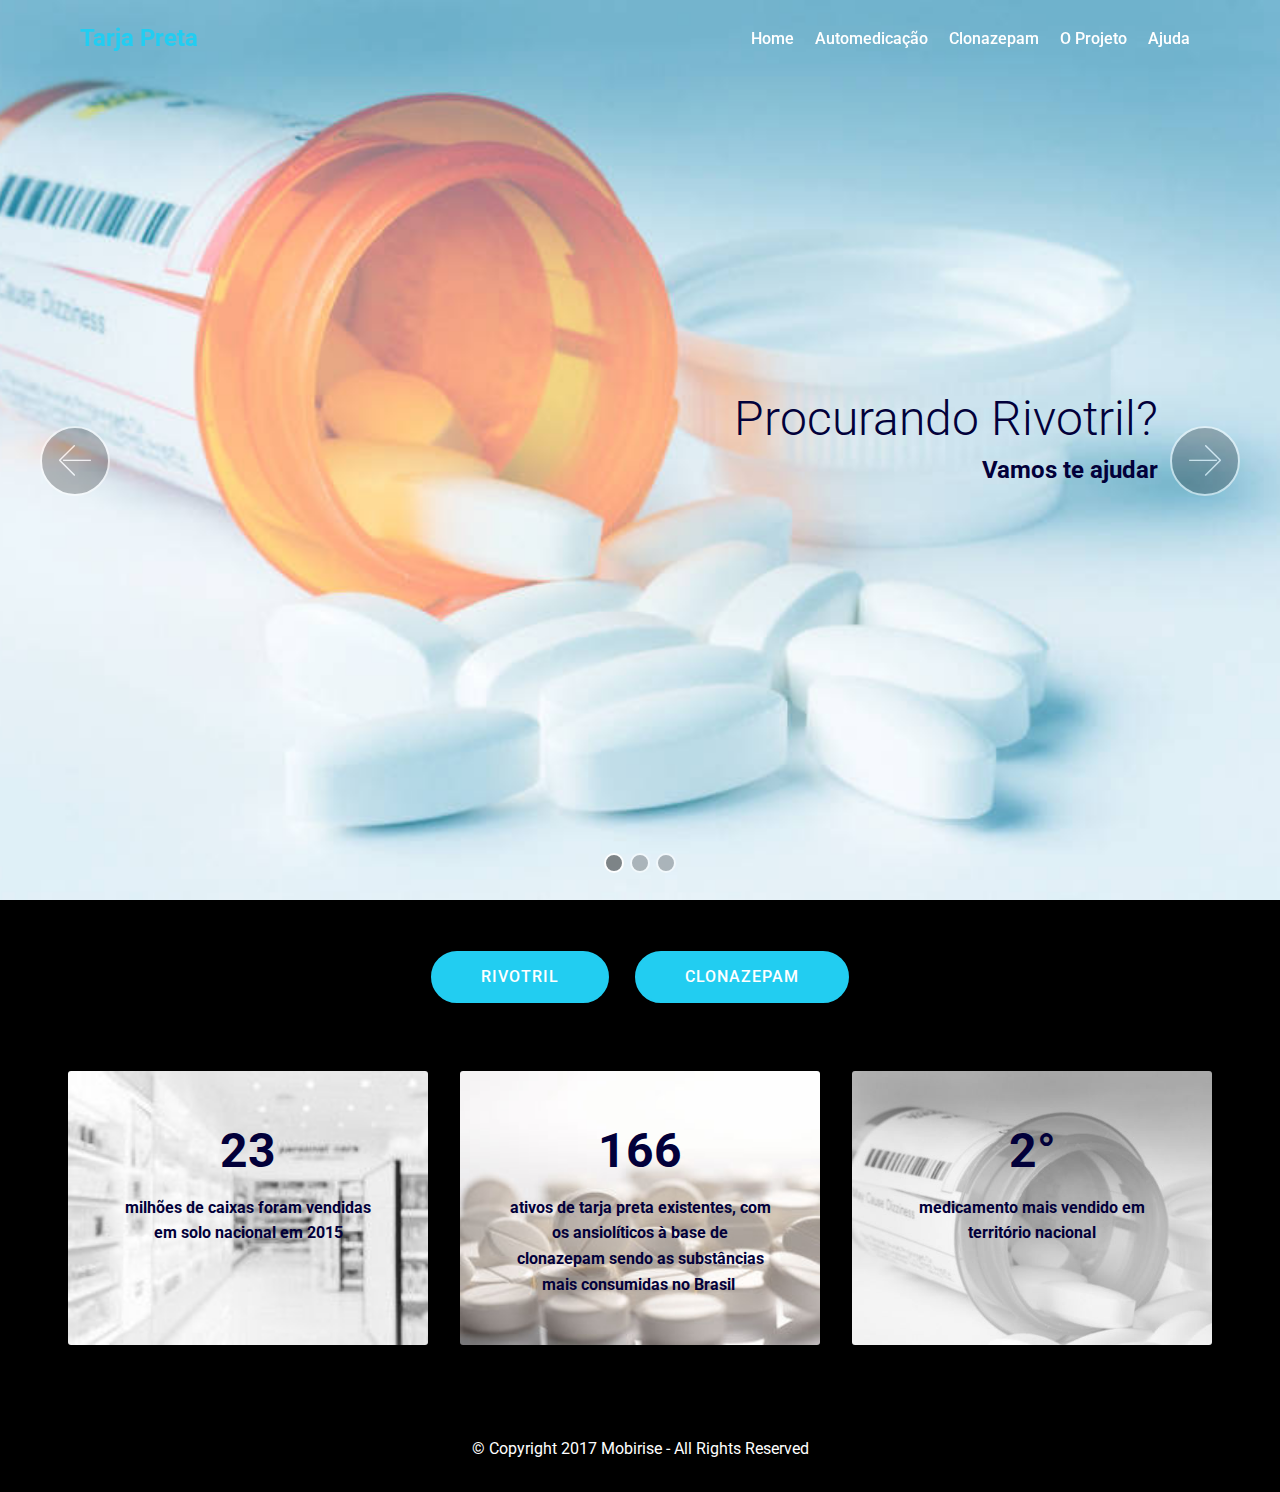
==== index.html @ 2fd7eb46 "create github pages" ====
<!DOCTYPE html>
<html >
<head>
  <!-- Site made with Mobirise Website Builder v4.7.7, https://mobirise.com -->
  <meta charset="UTF-8">
  <meta http-equiv="X-UA-Compatible" content="IE=edge">
  <meta name="generator" content="Mobirise v4.7.7, mobirise.com">
  <meta name="viewport" content="width=device-width, initial-scale=1, minimum-scale=1">
  <link rel="shortcut icon" href="assets/images/logo-pequeno-100x100.png" type="image/x-icon">
  <meta name="description" content="">
  <title>Home</title>
  <link rel="stylesheet" href="assets/web/assets/mobirise-icons/mobirise-icons.css">
  <link rel="stylesheet" href="assets/tether/tether.min.css">
  <link rel="stylesheet" href="assets/bootstrap/css/bootstrap.min.css">
  <link rel="stylesheet" href="assets/bootstrap/css/bootstrap-grid.min.css">
  <link rel="stylesheet" href="assets/bootstrap/css/bootstrap-reboot.min.css">
  <link rel="stylesheet" href="assets/dropdown/css/style.css">
  <link rel="stylesheet" href="assets/theme/css/style.css">
  <link rel="stylesheet" href="assets/mobirise/css/mbr-additional.css" type="text/css">
  
  
  
</head>
<body>
  <section class="menu cid-qTkzRZLJNu" once="menu" id="menu1-0">

    

    <nav class="navbar navbar-expand beta-menu navbar-dropdown align-items-center navbar-fixed-top navbar-toggleable-sm bg-color transparent">
        <button class="navbar-toggler navbar-toggler-right" type="button" data-toggle="collapse" data-target="#navbarSupportedContent" aria-controls="navbarSupportedContent" aria-expanded="false" aria-label="Toggle navigation">
            <div class="hamburger">
                <span></span>
                <span></span>
                <span></span>
                <span></span>
            </div>
        </button>
        <div class="menu-logo">
            <div class="navbar-brand">
                
                <span class="navbar-caption-wrap"><a class="navbar-caption text-primary display-5" href="https://mobirise.com">
                        Tarja Preta</a></span>
            </div>
        </div>
        <div class="collapse navbar-collapse" id="navbarSupportedContent">
            <ul class="navbar-nav nav-dropdown nav-right" data-app-modern-menu="true"><li class="nav-item">
                    <a class="nav-link link text-white display-4" href="index.html">
                        
                        Home</a>
                </li><li class="nav-item">
                    <a class="nav-link link text-white display-4" href="page1.html">
                        
                        Automedicação</a>
                </li>
                <li class="nav-item dropdown"><a class="nav-link link text-white display-4" href="page2.html">
                        
                        Clonazepam</a></li><li class="nav-item"><a class="nav-link link text-white display-4" href="page3.html">
                        
                        O Projeto</a></li><li class="nav-item"><a class="nav-link link text-white display-4" href="page4.html">
                        
                        Ajuda</a></li></ul>
            
        </div>
    </nav>
</section>

<section class="engine"><a href="https://mobirise.me/n">free landing page html templates</a></section><section class="carousel slide cid-qTKrTrkkKP" data-interval="false" id="slider1-7">

    

    <div class="full-screen"><div class="mbr-slider slide carousel" data-pause="true" data-keyboard="false" data-ride="carousel" data-interval="4000"><ol class="carousel-indicators"><li data-app-prevent-settings="" data-target="#slider1-7" class=" active" data-slide-to="0"></li><li data-app-prevent-settings="" data-target="#slider1-7" data-slide-to="1"></li><li data-app-prevent-settings="" data-target="#slider1-7" data-slide-to="2"></li></ol><div class="carousel-inner" role="listbox"><div class="carousel-item slider-fullscreen-image active" data-bg-video-slide="false" style="background-image: url(assets/images/barra-rolagem-4-copia-849x565.jpg);"><div class="container container-slide"><div class="image_wrapper"><img src="assets/images/barra-rolagem-4-copia-849x565.jpg"><div class="carousel-caption justify-content-center"><div class="col-10 align-right"><h2 class="mbr-fonts-style display-2">Procurando Rivotril?</h2><p class="lead mbr-text mbr-fonts-style display-5"><strong>Vamos te ajudar</strong></p></div></div></div></div></div><div class="carousel-item slider-fullscreen-image" data-bg-video-slide="false" style="background-image: url(assets/images/barra-rolagem-1-copia-2000x1334.jpg);"><div class="container container-slide"><div class="image_wrapper"><img src="assets/images/barra-rolagem-1-copia-2000x1334.jpg"><div class="carousel-caption justify-content-center"><div class="col-10 align-right"><h2 class="mbr-fonts-style display-2">A automedicação é perigosa</h2><p class="lead mbr-text mbr-fonts-style display-5"><strong>Conheça os riscos</strong></p></div></div></div></div></div><div class="carousel-item slider-fullscreen-image" data-bg-video-slide="false" style="background-image: url(assets/images/barra-rolagem-2-copia-1688x1125.jpg);"><div class="container container-slide"><div class="image_wrapper"><img src="assets/images/barra-rolagem-2-copia-1688x1125.jpg"><div class="carousel-caption justify-content-center"><div class="col-10 align-right"><h2 class="mbr-fonts-style display-2">O viciado em remédios precisa de tratamento</h2><p class="lead mbr-text mbr-fonts-style display-5"><strong>Saiba como reconhecer e ajudar</strong></p></div></div></div></div></div></div><a data-app-prevent-settings="" class="carousel-control carousel-control-prev" role="button" data-slide="prev" href="#slider1-7"><span aria-hidden="true" class="mbri-left mbr-iconfont"></span><span class="sr-only">Previous</span></a><a data-app-prevent-settings="" class="carousel-control carousel-control-next" role="button" data-slide="next" href="#slider1-7"><span aria-hidden="true" class="mbri-right mbr-iconfont"></span><span class="sr-only">Next</span></a></div></div>

</section>

<section class="mbr-section content8 cid-qTL3wdFOTQ" id="content8-v">

    

    <div class="container">
        <div class="media-container-row title">
            <div class="col-12 col-md-8">
                <div class="mbr-section-btn align-center"><a class="btn btn-primary display-4" href="http://www.anvisa.gov.br/datavisa/fila_bula/frmVisualizarBula.asp?pNuTransacao=21121842016&pIdAnexo=3761921" target="_blank">RIVOTRIL</a>
                    <a class="btn btn-success display-4" href="http://www.anvisa.gov.br/datavisa/fila_bula/frmVisualizarBula.asp?pNuTransacao=8688542015&pIdAnexo=2876451" target="_blank">CLONAZEPAM</a></div>
            </div>
        </div>
    </div>
</section>

<section class="features13 cid-qTL3CeoyOo" id="features13-w">

    

    
    <div class="container">
        

        <div class="media-container-row container">
            <div class="card col-12 col-md-6 p-5 m-3 align-center col-lg-4">
                <div class="card-img">
                    <img src="assets/images/oie-3195030danztug6-240x159.jpg" alt="Mobirise" title="">
                </div>
                <h4 class="card-title py-2 mbr-fonts-style display-2"><strong>
                    23</strong></h4>
                <p class="mbr-text mbr-fonts-style display-7"><strong>
                    milhões de caixas foram vendidas em solo nacional em 2015</strong></p>
            </div>
            <div class="card col-12 col-md-6 p-5 m-3 align-center col-lg-4">
                <div class="card-img">
                    <img src="assets/images/fundo2-300x225.jpg" alt="Mobirise" title="">
                </div>
                <h4 class="card-title py-2 mbr-fonts-style display-2"><strong>
                    166</strong></h4>
                <p class="mbr-text mbr-fonts-style display-7"><strong>ativos de tarja preta existentes, com os ansiolíticos à base de clonazepam sendo as substâncias mais consumidas no Brasil&nbsp;</strong><br></p>
            </div>
            <div class="card col-12 col-md-6 p-5 m-3 align-center col-lg-4">
                <div class="card-img">
                    <img src="assets/images/oie-35231hb9me980-800x532.jpg" alt="Mobirise" title="">
                </div>
                <h4 class="card-title py-2 mbr-fonts-style display-2"><strong>2°</strong></h4>
                <p class="mbr-text mbr-fonts-style display-7"><strong>
                    medicamento mais vendido em território nacional</strong></p>
            </div>    
        </div>
</div></section>

<section once="" class="cid-qTWKI0Ui6l" id="footer6-1u">

    

    

    <div class="container">
        <div class="media-container-row align-center mbr-white">
            <div class="col-12">
                <p class="mbr-text mb-0 mbr-fonts-style display-7">
                    © Copyright 2017 Mobirise - All Rights Reserved
                </p>
            </div>
        </div>
    </div>
</section>


  <script src="assets/web/assets/jquery/jquery.min.js"></script>
  <script src="assets/popper/popper.min.js"></script>
  <script src="assets/tether/tether.min.js"></script>
  <script src="assets/bootstrap/js/bootstrap.min.js"></script>
  <script src="assets/smoothscroll/smooth-scroll.js"></script>
  <script src="assets/dropdown/js/script.min.js"></script>
  <script src="assets/bootstrapcarouselswipe/bootstrap-carousel-swipe.js"></script>
  <script src="assets/ytplayer/jquery.mb.ytplayer.min.js"></script>
  <script src="assets/vimeoplayer/jquery.mb.vimeo_player.js"></script>
  <script src="assets/touchswipe/jquery.touch-swipe.min.js"></script>
  <script src="assets/theme/js/script.js"></script>
  <script src="assets/slidervideo/script.js"></script>
  
  
</body>
</html>
---- assets/web/assets/mobirise-icons/mobirise-icons.css ----
@font-face {
  font-family: 'MobiriseIcons';
  src:  url('mobirise-icons.eot?spat4u');
  src:  url('mobirise-icons.eot?spat4u#iefix') format('embedded-opentype'),
    url('mobirise-icons.ttf?spat4u') format('truetype'),
    url('mobirise-icons.woff?spat4u') format('woff'),
    url('mobirise-icons.svg?spat4u#MobiriseIcons') format('svg');
  font-weight: normal;
  font-style: normal;
}

[class^="mbri-"], [class*=" mbri-"] {
  /* use !important to prevent issues with browser extensions that change fonts */
  font-family: MobiriseIcons !important;
  speak: none;
  font-style: normal;
  font-weight: normal;
  font-variant: normal;
  text-transform: none;
  line-height: 1;

  /* Better Font Rendering =========== */
  -webkit-font-smoothing: antialiased;
  -moz-osx-font-smoothing: grayscale;
}

.mbri-add-submenu:before {
  content: "\e900";
}
.mbri-alert:before {
  content: "\e901";
}
.mbri-align-center:before {
  content: "\e902";
}
.mbri-align-justify:before {
  content: "\e903";
}
.mbri-align-left:before {
  content: "\e904";
}
.mbri-align-right:before {
  content: "\e905";
}
.mbri-android:before {
  content: "\e906";
}
.mbri-apple:before {
  content: "\e907";
}
.mbri-arrow-down:before {
  content: "\e908";
}
.mbri-arrow-next:before {
  content: "\e909";
}
.mbri-arrow-prev:before {
  content: "\e90a";
}
.mbri-arrow-up:before {
  content: "\e90b";
}
.mbri-bold:before {
  content: "\e90c";
}
.mbri-bookmark:before {
  content: "\e90d";
}
.mbri-bootstrap:before {
  content: "\e90e";
}
.mbri-briefcase:before {
  content: "\e90f";
}
.mbri-browse:before {
  content: "\e910";
}
.mbri-bulleted-list:before {
  content: "\e911";
}
.mbri-calendar:before {
  content: "\e912";
}
.mbri-camera:before {
  content: "\e913";
}
.mbri-cart-add:before {
  content: "\e914";
}
.mbri-cart-full:before {
  content: "\e915";
}
.mbri-cash:before {
  content: "\e916";
}
.mbri-change-style:before {
  content: "\e917";
}
.mbri-chat:before {
  content: "\e918";
}
.mbri-clock:before {
  content: "\e919";
}
.mbri-close:before {
  content: "\e91a";
}
.mbri-cloud:before {
  content: "\e91b";
}
.mbri-code:before {
  content: "\e91c";
}
.mbri-contact-form:before {
  content: "\e91d";
}
.mbri-credit-card:before {
  content: "\e91e";
}
.mbri-cursor-click:before {
  content: "\e91f";
}
.mbri-cust-feedback:before {
  content: "\e920";
}
.mbri-database:before {
  content: "\e921";
}
.mbri-delivery:before {
  content: "\e922";
}
.mbri-desktop:before {
  content: "\e923";
}
.mbri-devices:before {
  content: "\e924";
}
.mbri-down:before {
  content: "\e925";
}
.mbri-download:before {
  content: "\e989";
}
.mbri-drag-n-drop:before {
  content: "\e927";
}
.mbri-drag-n-drop2:before {
  content: "\e928";
}
.mbri-edit:before {
  content: "\e929";
}
.mbri-edit2:before {
  content: "\e92a";
}
.mbri-error:before {
  content: "\e92b";
}
.mbri-extension:before {
  content: "\e92c";
}
.mbri-features:before {
  content: "\e92d";
}
.mbri-file:before {
  content: "\e92e";
}
.mbri-flag:before {
  content: "\e92f";
}
.mbri-folder:before {
  content: "\e930";
}
.mbri-gift:before {
  content: "\e931";
}
.mbri-github:before {
  content: "\e932";
}
.mbri-globe:before {
  content: "\e933";
}
.mbri-globe-2:before {
  content: "\e934";
}
.mbri-growing-chart:before {
  content: "\e935";
}
.mbri-hearth:before {
  content: "\e936";
}
.mbri-help:before {
  content: "\e937";
}
.mbri-home:before {
  content: "\e938";
}
.mbri-hot-cup:before {
  content: "\e939";
}
.mbri-idea:before {
  content: "\e93a";
}
.mbri-image-gallery:before {
  content: "\e93b";
}
.mbri-image-slider:before {
  content: "\e93c";
}
.mbri-info:before {
  content: "\e93d";
}
.mbri-italic:before {
  content: "\e93e";
}
.mbri-key:before {
  content: "\e93f";
}
.mbri-laptop:before {
  content: "\e940";
}
.mbri-layers:before {
  content: "\e941";
}
.mbri-left-right:before {
  content: "\e942";
}
.mbri-left:before {
  content: "\e943";
}
.mbri-letter:before {
  content: "\e944";
}
.mbri-like:before {
  content: "\e945";
}
.mbri-link:before {
  content: "\e946";
}
.mbri-lock:before {
  content: "\e947";
}
.mbri-login:before {
  content: "\e948";
}
.mbri-logout:before {
  content: "\e949";
}
.mbri-magic-stick:before {
  content: "\e94a";
}
.mbri-map-pin:before {
  content: "\e94b";
}
.mbri-menu:before {
  content: "\e94c";
}
.mbri-mobile:before {
  content: "\e94d";
}
.mbri-mobile2:before {
  content: "\e94e";
}
.mbri-mobirise:before {
  content: "\e94f";
}
.mbri-more-horizontal:before {
  content: "\e950";
}
.mbri-more-vertical:before {
  content: "\e951";
}
.mbri-music:before {
  content: "\e952";
}
.mbri-new-file:before {
  content: "\e953";
}
.mbri-numbered-list:before {
  content: "\e954";
}
.mbri-opened-folder:before {
  content: "\e955";
}
.mbri-pages:before {
  content: "\e956";
}
.mbri-paper-plane:before {
  content: "\e957";
}
.mbri-paperclip:before {
  content: "\e958";
}
.mbri-photo:before {
  content: "\e959";
}
.mbri-photos:before {
  content: "\e95a";
}
.mbri-pin:before {
  content: "\e95b";
}
.mbri-play:before {
  content: "\e95c";
}
.mbri-plus:before {
  content: "\e95d";
}
.mbri-preview:before {
  content: "\e95e";
}
.mbri-print:before {
  content: "\e95f";
}
.mbri-protect:before {
  content: "\e960";
}
.mbri-question:before {
  content: "\e961";
}
.mbri-quote-left:before {
  content: "\e962";
}
.mbri-quote-right:before {
  content: "\e963";
}
.mbri-refresh:before {
  content: "\e964";
}
.mbri-responsive:before {
  content: "\e965";
}
.mbri-right:before {
  content: "\e966";
}
.mbri-rocket:before {
  content: "\e967";
}
.mbri-sad-face:before {
  content: "\e968";
}
.mbri-sale:before {
  content: "\e969";
}
.mbri-save:before {
  content: "\e96a";
}
.mbri-search:before {
  content: "\e96b";
}
.mbri-setting:before {
  content: "\e96c";
}
.mbri-setting2:before {
  content: "\e96d";
}
.mbri-setting3:before {
  content: "\e96e";
}
.mbri-share:before {
  content: "\e96f";
}
.mbri-shopping-bag:before {
  content: "\e970";
}
.mbri-shopping-basket:before {
  content: "\e971";
}
.mbri-shopping-cart:before {
  content: "\e972";
}
.mbri-sites:before {
  content: "\e973";
}
.mbri-smile-face:before {
  content: "\e974";
}
.mbri-speed:before {
  content: "\e975";
}
.mbri-star:before {
  content: "\e976";
}
.mbri-success:before {
  content: "\e977";
}
.mbri-sun:before {
  content: "\e978";
}
.mbri-sun2:before {
  content: "\e979";
}
.mbri-tablet:before {
  content: "\e97a";
}
.mbri-tablet-vertical:before {
  content: "\e97b";
}
.mbri-target:before {
  content: "\e97c";
}
.mbri-timer:before {
  content: "\e97d";
}
.mbri-to-ftp:before {
  content: "\e97e";
}
.mbri-to-local-drive:before {
  content: "\e97f";
}
.mbri-touch-swipe:before {
  content: "\e980";
}
.mbri-touch:before {
  content: "\e981";
}
.mbri-trash:before {
  content: "\e982";
}
.mbri-underline:before {
  content: "\e983";
}
.mbri-unlink:before {
  content: "\e984";
}
.mbri-unlock:before {
  content: "\e985";
}
.mbri-up-down:before {
  content: "\e986";
}
.mbri-up:before {
  content: "\e987";
}
.mbri-update:before {
  content: "\e988";
}
.mbri-upload:before {
 content: "\e926"; 
}
.mbri-user:before {
  content: "\e98a";
}
.mbri-user2:before {
  content: "\e98b";
}
.mbri-users:before {
  content: "\e98c";
}
.mbri-video:before {
  content: "\e98d";
}
.mbri-video-play:before {
  content: "\e98e";
}
.mbri-watch:before {
  content: "\e98f";
}
.mbri-website-theme:before {
  content: "\e990";
}
.mbri-wifi:before {
  content: "\e991";
}
.mbri-windows:before {
  content: "\e992";
}
.mbri-zoom-out:before {
  content: "\e993";
}
.mbri-redo:before {
  content: "\e994";
}
.mbri-undo:before {
  content: "\e995";
}
---- assets/dropdown/css/style.css ----
.navbar-dropdown {
  left: 0;
  padding: 0;
  position: absolute;
  right: 0;
  top: 0;
  transition: all 0.45s ease;
  z-index: 1030;
  background: #282828; }
  .navbar-dropdown .navbar-logo {
    margin-right: 0.8rem;
    transition: margin 0.3s ease-in-out;
    vertical-align: middle; }
    .navbar-dropdown .navbar-logo img {
      height: 3.125rem;
      transition: all 0.3s ease-in-out; }
    .navbar-dropdown .navbar-logo.mbr-iconfont {
      font-size: 3.125rem;
      line-height: 3.125rem; }
  .navbar-dropdown .navbar-caption {
    font-weight: 700;
    white-space: normal;
    vertical-align: -4px;
    line-height: 3.125rem !important; }
    .navbar-dropdown .navbar-caption, .navbar-dropdown .navbar-caption:hover {
      color: inherit;
      text-decoration: none; }
  .navbar-dropdown .mbr-iconfont + .navbar-caption {
    vertical-align: -1px; }
  .navbar-dropdown.navbar-fixed-top {
    position: fixed; }
  .navbar-dropdown .navbar-brand span {
    vertical-align: -4px; }
  .navbar-dropdown.bg-color.transparent {
    background: none; }
  .navbar-dropdown.navbar-short .navbar-brand {
    padding: 0.625rem 0; }
    .navbar-dropdown.navbar-short .navbar-brand span {
      vertical-align: -1px; }
  .navbar-dropdown.navbar-short .navbar-caption {
    line-height: 2.375rem !important;
    vertical-align: -2px; }
  .navbar-dropdown.navbar-short .navbar-logo {
    margin-right: 0.5rem; }
    .navbar-dropdown.navbar-short .navbar-logo img {
      height: 2.375rem; }
    .navbar-dropdown.navbar-short .navbar-logo.mbr-iconfont {
      font-size: 2.375rem;
      line-height: 2.375rem; }
  .navbar-dropdown.navbar-short .mbr-table-cell {
    height: 3.625rem; }
  .navbar-dropdown .navbar-close {
    left: 0.6875rem;
    position: fixed;
    top: 0.75rem;
    z-index: 1000; }
  .navbar-dropdown .hamburger-icon {
    content: "";
    display: inline-block;
    vertical-align: middle;
    width: 16px;
    -webkit-box-shadow: 0 -6px 0 1px #282828,0 0 0 1px #282828,0 6px 0 1px #282828;
    -moz-box-shadow: 0 -6px 0 1px #282828,0 0 0 1px #282828,0 6px 0 1px #282828;
    box-shadow: 0 -6px 0 1px #282828,0 0 0 1px #282828,0 6px 0 1px #282828; }

.dropdown-menu .dropdown-toggle[data-toggle="dropdown-submenu"]::after {
  border-bottom: 0.35em solid transparent;
  border-left: 0.35em solid;
  border-right: 0;
  border-top: 0.35em solid transparent;
  margin-left: 0.3rem; }

.dropdown-menu .dropdown-item:focus {
  outline: 0; }

.nav-dropdown {
  font-size: 0.75rem;
  font-weight: 500;
  height: auto !important; }
  .nav-dropdown .nav-btn {
    padding-left: 1rem; }
  .nav-dropdown .link {
    margin: .667em 1.667em;
    font-weight: 500;
    padding: 0;
    transition: color .2s ease-in-out; }
    .nav-dropdown .link.dropdown-toggle {
      margin-right: 2.583em; }
      .nav-dropdown .link.dropdown-toggle::after {
        margin-left: .25rem;
        border-top: 0.35em solid;
        border-right: 0.35em solid transparent;
        border-left: 0.35em solid transparent;
        border-bottom: 0; }
      .nav-dropdown .link.dropdown-toggle[aria-expanded="true"] {
        margin: 0;
        padding: 0.667em 3.263em  0.667em 1.667em; }
  .nav-dropdown .link::after,
  .nav-dropdown .dropdown-item::after {
    color: inherit; }
  .nav-dropdown .btn {
    font-size: 0.75rem;
    font-weight: 700;
    letter-spacing: 0;
    margin-bottom: 0;
    padding-left: 1.25rem;
    padding-right: 1.25rem; }
  .nav-dropdown .dropdown-menu {
    border-radius: 0;
    border: 0;
    left: 0;
    margin: 0;
    padding-bottom: 1.25rem;
    padding-top: 1.25rem;
    position: relative; }
  .nav-dropdown .dropdown-submenu {
    margin-left: 0.125rem;
    top: 0; }
  .nav-dropdown .dropdown-item {
    font-weight: 500;
    line-height: 2;
    padding: 0.3846em 4.615em 0.3846em 1.5385em;
    position: relative;
    transition: color .2s ease-in-out, background-color .2s ease-in-out; }
    .nav-dropdown .dropdown-item::after {
      margin-top: -0.3077em;
      position: absolute;
      right: 1.1538em;
      top: 50%; }
    .nav-dropdown .dropdown-item:focus, .nav-dropdown .dropdown-item:hover {
      background: none; }

@media (max-width: 767px) {
  .nav-dropdown.navbar-toggleable-sm {
    bottom: 0;
    display: none;
    left: 0;
    overflow-x: hidden;
    position: fixed;
    top: 0;
    transform: translateX(-100%);
    -ms-transform: translateX(-100%);
    -webkit-transform: translateX(-100%);
    width: 18.75rem;
    z-index: 999; } }
.nav-dropdown.navbar-toggleable-xl {
  bottom: 0;
  display: none;
  left: 0;
  overflow-x: hidden;
  position: fixed;
  top: 0;
  transform: translateX(-100%);
  -ms-transform: translateX(-100%);
  -webkit-transform: translateX(-100%);
  width: 18.75rem;
  z-index: 999; }

.nav-dropdown-sm {
  display: block !important;
  overflow-x: hidden;
  overflow: auto;
  padding-top: 3.875rem; }
  .nav-dropdown-sm::after {
    content: "";
    display: block;
    height: 3rem;
    width: 100%; }
  .nav-dropdown-sm.collapse.in ~ .navbar-close {
    display: block !important; }
  .nav-dropdown-sm.collapsing, .nav-dropdown-sm.collapse.in {
    transform: translateX(0);
    -ms-transform: translateX(0);
    -webkit-transform: translateX(0);
    transition: all 0.25s ease-out;
    -webkit-transition: all 0.25s ease-out;
    background: #282828; }
  .nav-dropdown-sm.collapsing[aria-expanded="false"] {
    transform: translateX(-100%);
    -ms-transform: translateX(-100%);
    -webkit-transform: translateX(-100%); }
  .nav-dropdown-sm .nav-item {
    display: block;
    margin-left: 0 !important;
    padding-left: 0; }
  .nav-dropdown-sm .link,
  .nav-dropdown-sm .dropdown-item {
    border-top: 1px dotted rgba(255, 255, 255, 0.1);
    font-size: 0.8125rem;
    line-height: 1.6;
    margin: 0 !important;
    padding: 0.875rem 2.4rem 0.875rem 1.5625rem !important;
    position: relative;
    white-space: normal; }
    .nav-dropdown-sm .link:focus, .nav-dropdown-sm .link:hover,
    .nav-dropdown-sm .dropdown-item:focus,
    .nav-dropdown-sm .dropdown-item:hover {
      background: rgba(0, 0, 0, 0.2) !important;
      color: #c0a375; }
  .nav-dropdown-sm .nav-btn {
    position: relative;
    padding: 1.5625rem 1.5625rem 0 1.5625rem; }
    .nav-dropdown-sm .nav-btn::before {
      border-top: 1px dotted rgba(255, 255, 255, 0.1);
      content: "";
      left: 0;
      position: absolute;
      top: 0;
      width: 100%; }
    .nav-dropdown-sm .nav-btn + .nav-btn {
      padding-top: 0.625rem; }
      .nav-dropdown-sm .nav-btn + .nav-btn::before {
        display: none; }
  .nav-dropdown-sm .btn {
    padding: 0.625rem 0; }
  .nav-dropdown-sm .dropdown-toggle[data-toggle="dropdown-submenu"]::after {
    margin-left: .25rem;
    border-top: 0.35em solid;
    border-right: 0.35em solid transparent;
    border-left: 0.35em solid transparent;
    border-bottom: 0; }
  .nav-dropdown-sm .dropdown-toggle[data-toggle="dropdown-submenu"][aria-expanded="true"]::after {
    border-top: 0;
    border-right: 0.35em solid transparent;
    border-left: 0.35em solid transparent;
    border-bottom: 0.35em solid; }
  .nav-dropdown-sm .dropdown-menu {
    margin: 0;
    padding: 0;
    position: relative;
    top: 0;
    left: 0;
    width: 100%;
    border: 0;
    float: none;
    border-radius: 0;
    background: none; }
  .nav-dropdown-sm .dropdown-submenu {
    left: 100%;
    margin-left: 0.125rem;
    margin-top: -1.25rem;
    top: 0; }

.navbar-toggleable-sm .nav-dropdown .dropdown-menu {
  position: absolute; }

.navbar-toggleable-sm .nav-dropdown .dropdown-submenu {
  left: 100%;
  margin-left: 0.125rem;
  margin-top: -1.25rem;
  top: 0; }

.navbar-toggleable-sm.opened .nav-dropdown .dropdown-menu {
  position: relative; }

.navbar-toggleable-sm.opened .nav-dropdown .dropdown-submenu {
  left: 0;
  margin-left: 00rem;
  margin-top: 0rem;
  top: 0; }

.is-builder .nav-dropdown.collapsing {
  transition: none !important; }

/*# sourceMappingURL=style.css.map */
---- assets/theme/css/style.css ----
/*!
 * Mobirise v4 theme (https://mobirise.com/)
 * Copyright 2017 Mobirise
 */
section {
  background-color: #eeeeee; }

section,
.container,
.container-fluid {
  position: relative;
  word-wrap: break-word; }

a.mbr-iconfont:hover {
  text-decoration: none; }

.article .lead p, .article .lead ul, .article .lead ol, .article .lead pre, .article .lead blockquote {
  margin-bottom: 0; }

a {
  font-style: normal;
  font-weight: 400;
  cursor: pointer; }
  a, a:hover {
    text-decoration: none; }

figure {
  margin-bottom: 0; }

body {
  color: #232323; }

h1, h2, h3, h4, h5, h6,
.h1, .h2, .h3, .h4, .h5, .h6,
.display-1, .display-2, .display-3, .display-4 {
  line-height: 1;
  word-break: break-word;
  word-wrap: break-word; }

b, strong {
  font-weight: bold; }

blockquote {
  padding: 10px 0 10px 20px;
  position: relative;
  border-left: 2px solid;
  border-color: #ff3366; }

input:-webkit-autofill, input:-webkit-autofill:hover, input:-webkit-autofill:focus, input:-webkit-autofill:active {
  transition-delay: 9999s;
  transition-property: background-color, color; }

textarea[type="hidden"] {
  display: none; }

body {
  position: relative; }

section {
  background-position: 50% 50%;
  background-repeat: no-repeat;
  background-size: cover; }
  section .mbr-background-video,
  section .mbr-background-video-preview {
    position: absolute;
    bottom: 0;
    left: 0;
    right: 0;
    top: 0; }

.hidden {
  visibility: hidden; }

.mbr-z-index20 {
  z-index: 20; }

/*! Base colors */
.mbr-white {
  color: #ffffff; }

.mbr-black {
  color: #000000; }

.mbr-bg-white {
  background-color: #ffffff; }

.mbr-bg-black {
  background-color: #000000; }

/*! Text-aligns */
.align-left {
  text-align: left; }

.align-center {
  text-align: center; }

.align-right {
  text-align: right; }

@media (max-width: 767px) {
  .align-left, .align-center, .align-right, .mbr-section-btn, .mbr-section-title {
    text-align: center; } }
/*! Font-weight  */
.mbr-light {
  font-weight: 300; }

.mbr-regular {
  font-weight: 400; }

.mbr-semibold {
  font-weight: 500; }

.mbr-bold {
  font-weight: 700; }

/*! Media  */
.media-size-item {
  -webkit-flex: 1 1 auto;
  -moz-flex: 1 1 auto;
  -ms-flex: 1 1 auto;
  -o-flex: 1 1 auto;
  flex: 1 1 auto; }

.media-content {
  -webkit-flex-basis: 100%;
  flex-basis: 100%; }

.media-container-row {
  display: -ms-flexbox;
  display: -webkit-flex;
  display: flex;
  -webkit-flex-direction: row;
  -ms-flex-direction: row;
  flex-direction: row;
  -webkit-flex-wrap: wrap;
  -ms-flex-wrap: wrap;
  flex-wrap: wrap;
  -webkit-justify-content: center;
  -ms-flex-pack: center;
  justify-content: center;
  -webkit-align-content: center;
  -ms-flex-line-pack: center;
  align-content: center;
  -webkit-align-items: start;
  -ms-flex-align: start;
  align-items: start; }
  .media-container-row .media-size-item {
    width: 400px; }

.media-container-column {
  display: -ms-flexbox;
  display: -webkit-flex;
  display: flex;
  -webkit-flex-direction: column;
  -ms-flex-direction: column;
  flex-direction: column;
  -webkit-flex-wrap: wrap;
  -ms-flex-wrap: wrap;
  flex-wrap: wrap;
  -webkit-justify-content: center;
  -ms-flex-pack: center;
  justify-content: center;
  -webkit-align-content: center;
  -ms-flex-line-pack: center;
  align-content: center;
  -webkit-align-items: stretch;
  -ms-flex-align: stretch;
  align-items: stretch; }
  .media-container-column > * {
    width: 100%; }

@media (min-width: 992px) {
  .media-container-row {
    -webkit-flex-wrap: nowrap;
    -ms-flex-wrap: nowrap;
    flex-wrap: nowrap; } }
figure {
  overflow: hidden; }

figure[mbr-media-size] {
  transition: width 0.1s; }

.mbr-figure img, .mbr-figure iframe {
  display: block;
  width: 100%; }

.card {
  background-color: transparent;
  border: none; }

.card-img {
  text-align: center;
  flex-shrink: 0; }

.media {
  max-width: 100%;
  margin: 0 auto; }

.mbr-figure {
  -ms-flex-item-align: center;
  -ms-grid-row-align: center;
  -webkit-align-self: center;
  align-self: center; }

.media-container > div {
  max-width: 100%; }

.mbr-figure img, .card-img img {
  width: 100%; }

@media (max-width: 991px) {
  .media-size-item {
    width: auto !important; }

  .media {
    width: auto; }

  .mbr-figure {
    width: 100% !important; } }
/*! Buttons */
.mbr-section-btn {
  margin-left: -.25rem;
  margin-right: -.25rem;
  font-size: 0; }

nav .mbr-section-btn {
  margin-left: 0rem;
  margin-right: 0rem; }

/*! Btn icon margin */
.btn .mbr-iconfont, .btn.btn-sm .mbr-iconfont {
  cursor: pointer;
  margin-right: 0.5rem; }

.btn.btn-md .mbr-iconfont, .btn.btn-md .mbr-iconfont {
  margin-right: 0.8rem; }

.mbr-regular {
  font-weight: 400; }

.mbr-semibold {
  font-weight: 500; }

.mbr-bold {
  font-weight: 700; }

[type="submit"] {
  -webkit-appearance: none; }

/*! Full-screen */
.mbr-fullscreen .mbr-overlay {
  min-height: 100vh; }

.mbr-fullscreen {
  display: flex;
  display: -webkit-flex;
  display: -moz-flex;
  display: -ms-flex;
  display: -o-flex;
  align-items: center;
  -webkit-align-items: center;
  min-height: 100vh;
  padding-top: 3rem;
  padding-bottom: 3rem; }

/*! Map */
.map {
  height: 25rem;
  position: relative; }
  .map iframe {
    width: 100%;
    height: 100%; }

/* Form */
.form-asterisk {
  font-family: initial;
  position: absolute;
  top: -2px;
  font-weight: normal; }

/*! Scroll to top arrow */
.mbr-arrow-up {
  bottom: 25px;
  right: 90px;
  position: fixed;
  text-align: right;
  z-index: 5000;
  color: #ffffff;
  font-size: 32px;
  transform: rotate(180deg);
  -webkit-transform: rotate(180deg); }

.mbr-arrow-up a {
  background: rgba(0, 0, 0, 0.2);
  border-radius: 3px;
  color: #fff;
  display: inline-block;
  height: 60px;
  width: 60px;
  outline-style: none !important;
  position: relative;
  text-decoration: none;
  transition: all .3s ease-in-out;
  cursor: pointer;
  text-align: center; }
  .mbr-arrow-up a:hover {
    background-color: rgba(0, 0, 0, 0.4); }
  .mbr-arrow-up a i {
    line-height: 60px; }

.mbr-arrow-up-icon {
  display: block;
  color: #fff; }

.mbr-arrow-up-icon::before {
  content: "\203a";
  display: inline-block;
  font-family: serif;
  font-size: 32px;
  line-height: 1;
  font-style: normal;
  position: relative;
  top: 6px;
  left: -4px;
  -webkit-transform: rotate(-90deg);
  transform: rotate(-90deg); }

/*! Arrow Down */
.mbr-arrow {
  position: absolute;
  bottom: 45px;
  left: 50%;
  width: 60px;
  height: 60px;
  cursor: pointer;
  background-color: rgba(80, 80, 80, 0.5);
  border-radius: 50%;
  -webkit-transform: translateX(-50%);
  transform: translateX(-50%); }
  .mbr-arrow > a {
    display: inline-block;
    text-decoration: none;
    outline-style: none;
    -webkit-animation: arrowdown 1.7s ease-in-out infinite;
    animation: arrowdown 1.7s ease-in-out infinite; }
    .mbr-arrow > a > i {
      position: absolute;
      top: -2px;
      left: 15px;
      font-size: 2rem; }

@keyframes arrowdown {
  0% {
    transform: translateY(0px);
    -webkit-transform: translateY(0px); }
  50% {
    transform: translateY(-5px);
    -webkit-transform: translateY(-5px); }
  100% {
    transform: translateY(0px);
    -webkit-transform: translateY(0px); } }
@-webkit-keyframes arrowdown {
  0% {
    transform: translateY(0px);
    -webkit-transform: translateY(0px); }
  50% {
    transform: translateY(-5px);
    -webkit-transform: translateY(-5px); }
  100% {
    transform: translateY(0px);
    -webkit-transform: translateY(0px); } }
@media (max-width: 500px) {
  .mbr-arrow-up {
    left: 50%;
    right: auto;
    transform: translateX(-50%) rotate(180deg);
    -webkit-transform: translateX(-50%) rotate(180deg); } }
/*Gradients animation*/
@keyframes gradient-animation {
  from {
    background-position: 0% 100%;
    animation-timing-function: ease-in-out; }
  to {
    background-position: 100% 0%;
    animation-timing-function: ease-in-out; } }
@-webkit-keyframes gradient-animation {
  from {
    background-position: 0% 100%;
    animation-timing-function: ease-in-out; }
  to {
    background-position: 100% 0%;
    animation-timing-function: ease-in-out; } }
.bg-gradient {
  background-size: 200% 200%;
  animation: gradient-animation 5s infinite alternate;
  -webkit-animation: gradient-animation 5s infinite alternate; }

.menu .navbar-brand {
  display: -webkit-flex; }
  .menu .navbar-brand span {
    display: flex;
    display: -webkit-flex; }
  .menu .navbar-brand .navbar-caption-wrap {
    display: -webkit-flex; }
  .menu .navbar-brand .navbar-logo img {
    display: -webkit-flex; }
@media (min-width: 768px) and (max-width: 991px) {
  .menu .navbar-toggleable-sm .navbar-nav {
    display: -webkit-box;
    display: -webkit-flex;
    display: -ms-flexbox; } }
@media (min-width: 992px) {
  .menu .navbar-nav.nav-dropdown {
    display: -webkit-flex; }
  .menu .navbar-toggleable-sm .navbar-collapse {
    display: -webkit-flex !important; } }

/*# sourceMappingURL=style.css.map */
.engine {
	position: absolute;
	text-indent: -2400px;
	text-align: center;
	padding: 0;
	top: 0;
	left: -2400px;
}
---- assets/mobirise/css/mbr-additional.css ----
@import url(https://fonts.googleapis.com/css?family=Roboto:100,100i,300,300i,400,400i,500,500i,700,700i,900,900i);





body {
  font-style: normal;
  line-height: 1.5;
}
.mbr-section-title {
  font-style: normal;
  line-height: 1.2;
}
.mbr-section-subtitle {
  line-height: 1.3;
}
.mbr-text {
  font-style: normal;
  line-height: 1.6;
}
.display-1 {
  font-family: 'Roboto', sans-serif;
  font-size: 4.25rem;
}
.display-1 > .mbr-iconfont {
  font-size: 6.8rem;
}
.display-2 {
  font-family: 'Roboto', sans-serif;
  font-size: 3rem;
}
.display-2 > .mbr-iconfont {
  font-size: 4.8rem;
}
.display-4 {
  font-family: 'Roboto', sans-serif;
  font-size: 1rem;
}
.display-4 > .mbr-iconfont {
  font-size: 1.6rem;
}
.display-5 {
  font-family: 'Roboto', sans-serif;
  font-size: 1.5rem;
}
.display-5 > .mbr-iconfont {
  font-size: 2.4rem;
}
.display-7 {
  font-family: 'Roboto', sans-serif;
  font-size: 1rem;
}
.display-7 > .mbr-iconfont {
  font-size: 1.6rem;
}
/* ---- Fluid typography for mobile devices ---- */
/* 1.4 - font scale ratio ( bootstrap == 1.42857 ) */
/* 100vw - current viewport width */
/* (48 - 20)  48 == 48rem == 768px, 20 == 20rem == 320px(minimal supported viewport) */
/* 0.65 - min scale variable, may vary */
@media (max-width: 768px) {
  .display-1 {
    font-size: 3.4rem;
    font-size: calc( 2.1374999999999997rem + (4.25 - 2.1374999999999997) * ((100vw - 20rem) / (48 - 20)));
    line-height: calc( 1.4 * (2.1374999999999997rem + (4.25 - 2.1374999999999997) * ((100vw - 20rem) / (48 - 20))));
  }
  .display-2 {
    font-size: 2.4rem;
    font-size: calc( 1.7rem + (3 - 1.7) * ((100vw - 20rem) / (48 - 20)));
    line-height: calc( 1.4 * (1.7rem + (3 - 1.7) * ((100vw - 20rem) / (48 - 20))));
  }
  .display-4 {
    font-size: 0.8rem;
    font-size: calc( 1rem + (1 - 1) * ((100vw - 20rem) / (48 - 20)));
    line-height: calc( 1.4 * (1rem + (1 - 1) * ((100vw - 20rem) / (48 - 20))));
  }
  .display-5 {
    font-size: 1.2rem;
    font-size: calc( 1.175rem + (1.5 - 1.175) * ((100vw - 20rem) / (48 - 20)));
    line-height: calc( 1.4 * (1.175rem + (1.5 - 1.175) * ((100vw - 20rem) / (48 - 20))));
  }
}
/* Buttons */
.btn {
  font-weight: 500;
  border-width: 2px;
  font-style: normal;
  letter-spacing: 1px;
  margin: .4rem .8rem;
  white-space: normal;
  -webkit-transition: all 0.3s ease-in-out;
  -moz-transition: all 0.3s ease-in-out;
  transition: all 0.3s ease-in-out;
  padding: 1rem 3rem;
  border-radius: 3px;
  display: inline-flex;
  align-items: center;
  justify-content: center;
  word-break: break-word;
}
.btn-sm {
  font-weight: 500;
  letter-spacing: 1px;
  -webkit-transition: all 0.3s ease-in-out;
  -moz-transition: all 0.3s ease-in-out;
  transition: all 0.3s ease-in-out;
  padding: 0.6rem 1.5rem;
  border-radius: 3px;
}
.btn-md {
  font-weight: 500;
  letter-spacing: 1px;
  margin: .4rem .8rem !important;
  -webkit-transition: all 0.3s ease-in-out;
  -moz-transition: all 0.3s ease-in-out;
  transition: all 0.3s ease-in-out;
  padding: 1rem 3rem;
  border-radius: 3px;
}
.btn-lg {
  font-weight: 500;
  letter-spacing: 1px;
  margin: .4rem .8rem !important;
  -webkit-transition: all 0.3s ease-in-out;
  -moz-transition: all 0.3s ease-in-out;
  transition: all 0.3s ease-in-out;
  padding: 1.2rem 3.2rem;
  border-radius: 3px;
}
.bg-primary {
  background-color: #22cdf1 !important;
}
.bg-success {
  background-color: #22cdf1 !important;
}
.bg-info {
  background-color: #000000 !important;
}
.bg-warning {
  background-color: #22cdf1 !important;
}
.bg-danger {
  background-color: #cc2952 !important;
}
.btn-primary,
.btn-primary:active {
  background-color: #22cdf1 !important;
  border-color: #22cdf1 !important;
  color: #ffffff !important;
}
.btn-primary:hover,
.btn-primary:focus,
.btn-primary.focus,
.btn-primary.active {
  color: #ffffff !important;
  background-color: #0c9cbb !important;
  border-color: #0c9cbb !important;
}
.btn-primary.disabled,
.btn-primary:disabled {
  color: #ffffff !important;
  background-color: #0c9cbb !important;
  border-color: #0c9cbb !important;
}
.btn-secondary,
.btn-secondary:active {
  background-color: #22cdf1 !important;
  border-color: #22cdf1 !important;
  color: #ffffff !important;
}
.btn-secondary:hover,
.btn-secondary:focus,
.btn-secondary.focus,
.btn-secondary.active {
  color: #ffffff !important;
  background-color: #0c9cbb !important;
  border-color: #0c9cbb !important;
}
.btn-secondary.disabled,
.btn-secondary:disabled {
  color: #ffffff !important;
  background-color: #0c9cbb !important;
  border-color: #0c9cbb !important;
}
.btn-info,
.btn-info:active {
  background-color: #000000 !important;
  border-color: #000000 !important;
  color: #ffffff !important;
}
.btn-info:hover,
.btn-info:focus,
.btn-info.focus,
.btn-info.active {
  color: #ffffff !important;
  background-color: #000000 !important;
  border-color: #000000 !important;
}
.btn-info.disabled,
.btn-info:disabled {
  color: #ffffff !important;
  background-color: #000000 !important;
  border-color: #000000 !important;
}
.btn-success,
.btn-success:active {
  background-color: #22cdf1 !important;
  border-color: #22cdf1 !important;
  color: #ffffff !important;
}
.btn-success:hover,
.btn-success:focus,
.btn-success.focus,
.btn-success.active {
  color: #ffffff !important;
  background-color: #0c9cbb !important;
  border-color: #0c9cbb !important;
}
.btn-success.disabled,
.btn-success:disabled {
  color: #ffffff !important;
  background-color: #0c9cbb !important;
  border-color: #0c9cbb !important;
}
.btn-warning,
.btn-warning:active {
  background-color: #22cdf1 !important;
  border-color: #22cdf1 !important;
  color: #ffffff !important;
}
.btn-warning:hover,
.btn-warning:focus,
.btn-warning.focus,
.btn-warning.active {
  color: #ffffff !important;
  background-color: #0c9cbb !important;
  border-color: #0c9cbb !important;
}
.btn-warning.disabled,
.btn-warning:disabled {
  color: #ffffff !important;
  background-color: #0c9cbb !important;
  border-color: #0c9cbb !important;
}
.btn-danger,
.btn-danger:active {
  background-color: #cc2952 !important;
  border-color: #cc2952 !important;
  color: #ffffff !important;
}
.btn-danger:hover,
.btn-danger:focus,
.btn-danger.focus,
.btn-danger.active {
  color: #ffffff !important;
  background-color: #8c1c38 !important;
  border-color: #8c1c38 !important;
}
.btn-danger.disabled,
.btn-danger:disabled {
  color: #ffffff !important;
  background-color: #8c1c38 !important;
  border-color: #8c1c38 !important;
}
.btn-white {
  color: #333333 !important;
}
.btn-white,
.btn-white:active {
  background-color: #ffffff !important;
  border-color: #ffffff !important;
  color: #808080 !important;
}
.btn-white:hover,
.btn-white:focus,
.btn-white.focus,
.btn-white.active {
  color: #808080 !important;
  background-color: #d9d9d9 !important;
  border-color: #d9d9d9 !important;
}
.btn-white.disabled,
.btn-white:disabled {
  color: #808080 !important;
  background-color: #d9d9d9 !important;
  border-color: #d9d9d9 !important;
}
.btn-black,
.btn-black:active {
  background-color: #333333 !important;
  border-color: #333333 !important;
  color: #ffffff !important;
}
.btn-black:hover,
.btn-black:focus,
.btn-black.focus,
.btn-black.active {
  color: #ffffff !important;
  background-color: #0d0d0d !important;
  border-color: #0d0d0d !important;
}
.btn-black.disabled,
.btn-black:disabled {
  color: #ffffff !important;
  background-color: #0d0d0d !important;
  border-color: #0d0d0d !important;
}
.btn-primary-outline,
.btn-primary-outline:active {
  background: none;
  border-color: #0a88a3;
  color: #0a88a3;
}
.btn-primary-outline:hover,
.btn-primary-outline:focus,
.btn-primary-outline.focus,
.btn-primary-outline.active {
  color: #ffffff;
  background-color: #22cdf1;
  border-color: #22cdf1;
}
.btn-primary-outline.disabled,
.btn-primary-outline:disabled {
  color: #ffffff !important;
  background-color: #22cdf1 !important;
  border-color: #22cdf1 !important;
}
.btn-secondary-outline,
.btn-secondary-outline:active {
  background: none;
  border-color: #0a88a3;
  color: #0a88a3;
}
.btn-secondary-outline:hover,
.btn-secondary-outline:focus,
.btn-secondary-outline.focus,
.btn-secondary-outline.active {
  color: #ffffff;
  background-color: #22cdf1;
  border-color: #22cdf1;
}
.btn-secondary-outline.disabled,
.btn-secondary-outline:disabled {
  color: #ffffff !important;
  background-color: #22cdf1 !important;
  border-color: #22cdf1 !important;
}
.btn-info-outline,
.btn-info-outline:active {
  background: none;
  border-color: #000000;
  color: #000000;
}
.btn-info-outline:hover,
.btn-info-outline:focus,
.btn-info-outline.focus,
.btn-info-outline.active {
  color: #ffffff;
  background-color: #000000;
  border-color: #000000;
}
.btn-info-outline.disabled,
.btn-info-outline:disabled {
  color: #ffffff !important;
  background-color: #000000 !important;
  border-color: #000000 !important;
}
.btn-success-outline,
.btn-success-outline:active {
  background: none;
  border-color: #0a88a3;
  color: #0a88a3;
}
.btn-success-outline:hover,
.btn-success-outline:focus,
.btn-success-outline.focus,
.btn-success-outline.active {
  color: #ffffff;
  background-color: #22cdf1;
  border-color: #22cdf1;
}
.btn-success-outline.disabled,
.btn-success-outline:disabled {
  color: #ffffff !important;
  background-color: #22cdf1 !important;
  border-color: #22cdf1 !important;
}
.btn-warning-outline,
.btn-warning-outline:active {
  background: none;
  border-color: #0a88a3;
  color: #0a88a3;
}
.btn-warning-outline:hover,
.btn-warning-outline:focus,
.btn-warning-outline.focus,
.btn-warning-outline.active {
  color: #ffffff;
  background-color: #22cdf1;
  border-color: #22cdf1;
}
.btn-warning-outline.disabled,
.btn-warning-outline:disabled {
  color: #ffffff !important;
  background-color: #22cdf1 !important;
  border-color: #22cdf1 !important;
}
.btn-danger-outline,
.btn-danger-outline:active {
  background: none;
  border-color: #771830;
  color: #771830;
}
.btn-danger-outline:hover,
.btn-danger-outline:focus,
.btn-danger-outline.focus,
.btn-danger-outline.active {
  color: #ffffff;
  background-color: #cc2952;
  border-color: #cc2952;
}
.btn-danger-outline.disabled,
.btn-danger-outline:disabled {
  color: #ffffff !important;
  background-color: #cc2952 !important;
  border-color: #cc2952 !important;
}
.btn-black-outline,
.btn-black-outline:active {
  background: none;
  border-color: #000000;
  color: #000000;
}
.btn-black-outline:hover,
.btn-black-outline:focus,
.btn-black-outline.focus,
.btn-black-outline.active {
  color: #ffffff;
  background-color: #333333;
  border-color: #333333;
}
.btn-black-outline.disabled,
.btn-black-outline:disabled {
  color: #ffffff !important;
  background-color: #333333 !important;
  border-color: #333333 !important;
}
.btn-white-outline,
.btn-white-outline:active,
.btn-white-outline.active {
  background: none;
  border-color: #ffffff;
  color: #ffffff;
}
.btn-white-outline:hover,
.btn-white-outline:focus,
.btn-white-outline.focus {
  color: #333333;
  background-color: #ffffff;
  border-color: #ffffff;
}
.text-primary {
  color: #22cdf1 !important;
}
.text-secondary {
  color: #22cdf1 !important;
}
.text-success {
  color: #22cdf1 !important;
}
.text-info {
  color: #000000 !important;
}
.text-warning {
  color: #22cdf1 !important;
}
.text-danger {
  color: #cc2952 !important;
}
.text-white {
  color: #ffffff !important;
}
.text-black {
  color: #000000 !important;
}
a.text-primary:hover,
a.text-primary:focus {
  color: #0a88a3 !important;
}
a.text-secondary:hover,
a.text-secondary:focus {
  color: #0a88a3 !important;
}
a.text-success:hover,
a.text-success:focus {
  color: #0a88a3 !important;
}
a.text-info:hover,
a.text-info:focus {
  color: #000000 !important;
}
a.text-warning:hover,
a.text-warning:focus {
  color: #0a88a3 !important;
}
a.text-danger:hover,
a.text-danger:focus {
  color: #771830 !important;
}
a.text-white:hover,
a.text-white:focus {
  color: #b3b3b3 !important;
}
a.text-black:hover,
a.text-black:focus {
  color: #4d4d4d !important;
}
.alert-success {
  background-color: #70c770;
}
.alert-info {
  background-color: #000000;
}
.alert-warning {
  background-color: #22cdf1;
}
.alert-danger {
  background-color: #cc2952;
}
.mbr-section-btn a.btn:not(.btn-form) {
  border-radius: 100px;
}
.mbr-section-btn a.btn:not(.btn-form):hover,
.mbr-section-btn a.btn:not(.btn-form):focus {
  box-shadow: none !important;
}
.mbr-section-btn a.btn:not(.btn-form):hover,
.mbr-section-btn a.btn:not(.btn-form):focus {
  box-shadow: 0 10px 40px 0 rgba(0, 0, 0, 0.2) !important;
  -webkit-box-shadow: 0 10px 40px 0 rgba(0, 0, 0, 0.2) !important;
}
.mbr-gallery-filter li a {
  border-radius: 100px !important;
}
.mbr-gallery-filter li.active .btn {
  background-color: #22cdf1;
  border-color: #22cdf1;
  color: #ffffff;
}
.mbr-gallery-filter li.active .btn:focus {
  box-shadow: none;
}
.nav-tabs .nav-link {
  border-radius: 100px !important;
}
.btn-form {
  border-radius: 0;
}
.btn-form:hover {
  cursor: pointer;
}
a,
a:hover {
  color: #22cdf1;
}
.mbr-plan-header.bg-primary .mbr-plan-subtitle,
.mbr-plan-header.bg-primary .mbr-plan-price-desc {
  color: #e2f8fd;
}
.mbr-plan-header.bg-success .mbr-plan-subtitle,
.mbr-plan-header.bg-success .mbr-plan-price-desc {
  color: #e2f8fd;
}
.mbr-plan-header.bg-info .mbr-plan-subtitle,
.mbr-plan-header.bg-info .mbr-plan-price-desc {
  color: #b3b3b3;
}
.mbr-plan-header.bg-warning .mbr-plan-subtitle,
.mbr-plan-header.bg-warning .mbr-plan-price-desc {
  color: #e2f8fd;
}
.mbr-plan-header.bg-danger .mbr-plan-subtitle,
.mbr-plan-header.bg-danger .mbr-plan-price-desc {
  color: #f5ccd6;
}
/* Scroll to top button*/
.scrollToTop_wraper {
  display: none;
}
#scrollToTop a i:before {
  content: '';
  position: absolute;
  height: 40%;
  top: 25%;
  background: #fff;
  width: 2px;
  left: calc(50% - 1px);
}
#scrollToTop a i:after {
  content: '';
  position: absolute;
  display: block;
  border-top: 2px solid #fff;
  border-right: 2px solid #fff;
  width: 40%;
  height: 40%;
  left: 30%;
  bottom: 30%;
  transform: rotate(135deg);
}
/* Others*/
.note-check a[data-value=Rubik] {
  font-style: normal;
}
.mbr-arrow a {
  color: #ffffff;
}
@media (max-width: 767px) {
  .mbr-arrow {
    display: none;
  }
}
.form-control-label {
  position: relative;
  cursor: pointer;
  margin-bottom: .357em;
  padding: 0;
}
.alert {
  color: #ffffff;
  border-radius: 0;
  border: 0;
  font-size: .875rem;
  line-height: 1.5;
  margin-bottom: 1.875rem;
  padding: 1.25rem;
  position: relative;
}
.alert.alert-form::after {
  background-color: inherit;
  bottom: -7px;
  content: "";
  display: block;
  height: 14px;
  left: 50%;
  margin-left: -7px;
  position: absolute;
  transform: rotate(45deg);
  width: 14px;
}
.form-control {
  background-color: #f5f5f5;
  box-shadow: none;
  color: #565656;
  font-family: 'Roboto', sans-serif;
  font-size: 1rem;
  line-height: 1.43;
  min-height: 3.5em;
  padding: 1.07em .5em;
}
.form-control > .mbr-iconfont {
  font-size: 1.6rem;
}
.form-control,
.form-control:focus {
  border: 1px solid #e8e8e8;
}
.form-active .form-control:invalid {
  border-color: red;
}
.mbr-overlay {
  background-color: #000;
  bottom: 0;
  left: 0;
  opacity: .5;
  position: absolute;
  right: 0;
  top: 0;
  z-index: 0;
}
blockquote {
  font-style: italic;
  padding: 10px 0 10px 20px;
  font-size: 1.09rem;
  position: relative;
  border-color: #22cdf1;
  border-width: 3px;
}
ul,
ol,
pre,
blockquote {
  margin-bottom: 2.3125rem;
}
pre {
  background: #f4f4f4;
  padding: 10px 24px;
  white-space: pre-wrap;
}
.inactive {
  -webkit-user-select: none;
  -moz-user-select: none;
  -ms-user-select: none;
  user-select: none;
  pointer-events: none;
  -webkit-user-drag: none;
  user-drag: none;
}
.mbr-section__comments .row {
  justify-content: center;
}
/* Forms */
.mbr-form .btn {
  margin: .4rem 0;
}
.mbr-form .input-group-btn a.btn {
  border-radius: 100px !important;
}
.mbr-form .input-group-btn a.btn:hover {
  box-shadow: 0 10px 40px 0 rgba(0, 0, 0, 0.2);
}
.mbr-form .input-group-btn button[type="submit"] {
  border-radius: 100px !important;
  padding: 1rem 3rem;
}
.mbr-form .input-group-btn button[type="submit"]:hover {
  box-shadow: 0 10px 40px 0 rgba(0, 0, 0, 0.2);
}
.form2 .form-control {
  border-top-left-radius: 100px;
  border-bottom-left-radius: 100px;
}
.form2 .input-group-btn a.btn {
  border-top-left-radius: 0 !important;
  border-bottom-left-radius: 0 !important;
}
.form2 .input-group-btn button[type="submit"] {
  border-top-left-radius: 0 !important;
  border-bottom-left-radius: 0 !important;
}
.form3 input[type="email"] {
  border-radius: 100px !important;
}
@media (max-width: 349px) {
  .form2 input[type="email"] {
    border-radius: 100px !important;
  }
  .form2 .input-group-btn a.btn {
    border-radius: 100px !important;
  }
  .form2 .input-group-btn button[type="submit"] {
    border-radius: 100px !important;
  }
}
@media (max-width: 767px) {
  .btn {
    font-size: .75rem !important;
  }
  .btn .mbr-iconfont {
    font-size: 1rem !important;
  }
}
/* Social block */
.btn-social {
  font-size: 20px;
  border-radius: 50%;
  padding: 0;
  width: 44px;
  height: 44px;
  line-height: 44px;
  text-align: center;
  position: relative;
  border: 2px solid #c0a375;
  border-color: #22cdf1;
  color: #232323;
  cursor: pointer;
}
.btn-social i {
  top: 0;
  line-height: 44px;
  width: 44px;
}
.btn-social:hover {
  color: #fff;
  background: #22cdf1;
}
.btn-social + .btn {
  margin-left: .1rem;
}
/* Footer */
.mbr-footer-content li::before,
.mbr-footer .mbr-contacts li::before {
  background: #22cdf1;
}
.mbr-footer-content li a:hover,
.mbr-footer .mbr-contacts li a:hover {
  color: #22cdf1;
}
.footer3 input[type="email"],
.footer4 input[type="email"] {
  border-radius: 100px !important;
}
.footer3 .input-group-btn a.btn,
.footer4 .input-group-btn a.btn {
  border-radius: 100px !important;
}
.footer3 .input-group-btn button[type="submit"],
.footer4 .input-group-btn button[type="submit"] {
  border-radius: 100px !important;
}
/* Headers*/
.header13 .form-inline input[type="email"],
.header14 .form-inline input[type="email"] {
  border-radius: 100px;
}
.header13 .form-inline input[type="text"],
.header14 .form-inline input[type="text"] {
  border-radius: 100px;
}
.header13 .form-inline input[type="tel"],
.header14 .form-inline input[type="tel"] {
  border-radius: 100px;
}
.header13 .form-inline a.btn,
.header14 .form-inline a.btn {
  border-radius: 100px;
}
.header13 .form-inline button,
.header14 .form-inline button {
  border-radius: 100px !important;
}
.offset-1 {
  margin-left: 8.33333%;
}
.offset-2 {
  margin-left: 16.66667%;
}
.offset-3 {
  margin-left: 25%;
}
.offset-4 {
  margin-left: 33.33333%;
}
.offset-5 {
  margin-left: 41.66667%;
}
.offset-6 {
  margin-left: 50%;
}
.offset-7 {
  margin-left: 58.33333%;
}
.offset-8 {
  margin-left: 66.66667%;
}
.offset-9 {
  margin-left: 75%;
}
.offset-10 {
  margin-left: 83.33333%;
}
.offset-11 {
  margin-left: 91.66667%;
}
@media (min-width: 576px) {
  .offset-sm-0 {
    margin-left: 0%;
  }
  .offset-sm-1 {
    margin-left: 8.33333%;
  }
  .offset-sm-2 {
    margin-left: 16.66667%;
  }
  .offset-sm-3 {
    margin-left: 25%;
  }
  .offset-sm-4 {
    margin-left: 33.33333%;
  }
  .offset-sm-5 {
    margin-left: 41.66667%;
  }
  .offset-sm-6 {
    margin-left: 50%;
  }
  .offset-sm-7 {
    margin-left: 58.33333%;
  }
  .offset-sm-8 {
    margin-left: 66.66667%;
  }
  .offset-sm-9 {
    margin-left: 75%;
  }
  .offset-sm-10 {
    margin-left: 83.33333%;
  }
  .offset-sm-11 {
    margin-left: 91.66667%;
  }
}
@media (min-width: 768px) {
  .offset-md-0 {
    margin-left: 0%;
  }
  .offset-md-1 {
    margin-left: 8.33333%;
  }
  .offset-md-2 {
    margin-left: 16.66667%;
  }
  .offset-md-3 {
    margin-left: 25%;
  }
  .offset-md-4 {
    margin-left: 33.33333%;
  }
  .offset-md-5 {
    margin-left: 41.66667%;
  }
  .offset-md-6 {
    margin-left: 50%;
  }
  .offset-md-7 {
    margin-left: 58.33333%;
  }
  .offset-md-8 {
    margin-left: 66.66667%;
  }
  .offset-md-9 {
    margin-left: 75%;
  }
  .offset-md-10 {
    margin-left: 83.33333%;
  }
  .offset-md-11 {
    margin-left: 91.66667%;
  }
}
@media (min-width: 992px) {
  .offset-lg-0 {
    margin-left: 0%;
  }
  .offset-lg-1 {
    margin-left: 8.33333%;
  }
  .offset-lg-2 {
    margin-left: 16.66667%;
  }
  .offset-lg-3 {
    margin-left: 25%;
  }
  .offset-lg-4 {
    margin-left: 33.33333%;
  }
  .offset-lg-5 {
    margin-left: 41.66667%;
  }
  .offset-lg-6 {
    margin-left: 50%;
  }
  .offset-lg-7 {
    margin-left: 58.33333%;
  }
  .offset-lg-8 {
    margin-left: 66.66667%;
  }
  .offset-lg-9 {
    margin-left: 75%;
  }
  .offset-lg-10 {
    margin-left: 83.33333%;
  }
  .offset-lg-11 {
    margin-left: 91.66667%;
  }
}
@media (min-width: 1200px) {
  .offset-xl-0 {
    margin-left: 0%;
  }
  .offset-xl-1 {
    margin-left: 8.33333%;
  }
  .offset-xl-2 {
    margin-left: 16.66667%;
  }
  .offset-xl-3 {
    margin-left: 25%;
  }
  .offset-xl-4 {
    margin-left: 33.33333%;
  }
  .offset-xl-5 {
    margin-left: 41.66667%;
  }
  .offset-xl-6 {
    margin-left: 50%;
  }
  .offset-xl-7 {
    margin-left: 58.33333%;
  }
  .offset-xl-8 {
    margin-left: 66.66667%;
  }
  .offset-xl-9 {
    margin-left: 75%;
  }
  .offset-xl-10 {
    margin-left: 83.33333%;
  }
  .offset-xl-11 {
    margin-left: 91.66667%;
  }
}
.navbar-toggler {
  -webkit-align-self: flex-start;
  -ms-flex-item-align: start;
  align-self: flex-start;
  padding: 0.25rem 0.75rem;
  font-size: 1.25rem;
  line-height: 1;
  background: transparent;
  border: 1px solid transparent;
  -webkit-border-radius: 0.25rem;
  border-radius: 0.25rem;
}
.navbar-toggler:focus,
.navbar-toggler:hover {
  text-decoration: none;
}
.navbar-toggler-icon {
  display: inline-block;
  width: 1.5em;
  height: 1.5em;
  vertical-align: middle;
  content: "";
  background: no-repeat center center;
  -webkit-background-size: 100% 100%;
  -o-background-size: 100% 100%;
  background-size: 100% 100%;
}
.navbar-toggler-left {
  position: absolute;
  left: 1rem;
}
.navbar-toggler-right {
  position: absolute;
  right: 1rem;
}
@media (max-width: 575px) {
  .navbar-toggleable .navbar-nav .dropdown-menu {
    position: static;
    float: none;
  }
  .navbar-toggleable > .container {
    padding-right: 0;
    padding-left: 0;
  }
}
@media (min-width: 576px) {
  .navbar-toggleable {
    -webkit-box-orient: horizontal;
    -webkit-box-direction: normal;
    -webkit-flex-direction: row;
    -ms-flex-direction: row;
    flex-direction: row;
    -webkit-flex-wrap: nowrap;
    -ms-flex-wrap: nowrap;
    flex-wrap: nowrap;
    -webkit-box-align: center;
    -webkit-align-items: center;
    -ms-flex-align: center;
    align-items: center;
  }
  .navbar-toggleable .navbar-nav {
    -webkit-box-orient: horizontal;
    -webkit-box-direction: normal;
    -webkit-flex-direction: row;
    -ms-flex-direction: row;
    flex-direction: row;
  }
  .navbar-toggleable .navbar-nav .nav-link {
    padding-right: .5rem;
    padding-left: .5rem;
  }
  .navbar-toggleable > .container {
    display: -webkit-box;
    display: -webkit-flex;
    display: -ms-flexbox;
    display: flex;
    -webkit-flex-wrap: nowrap;
    -ms-flex-wrap: nowrap;
    flex-wrap: nowrap;
    -webkit-box-align: center;
    -webkit-align-items: center;
    -ms-flex-align: center;
    align-items: center;
  }
  .navbar-toggleable .navbar-collapse {
    display: -webkit-box !important;
    display: -webkit-flex !important;
    display: -ms-flexbox !important;
    display: flex !important;
    width: 100%;
  }
  .navbar-toggleable .navbar-toggler {
    display: none;
  }
}
@media (max-width: 767px) {
  .navbar-toggleable-sm .navbar-nav .dropdown-menu {
    position: static;
    float: none;
  }
  .navbar-toggleable-sm > .container {
    padding-right: 0;
    padding-left: 0;
  }
}
@media (min-width: 768px) {
  .navbar-toggleable-sm {
    -webkit-box-orient: horizontal;
    -webkit-box-direction: normal;
    -webkit-flex-direction: row;
    -ms-flex-direction: row;
    flex-direction: row;
    -webkit-flex-wrap: nowrap;
    -ms-flex-wrap: nowrap;
    flex-wrap: nowrap;
    -webkit-box-align: center;
    -webkit-align-items: center;
    -ms-flex-align: center;
    align-items: center;
  }
  .navbar-toggleable-sm .navbar-nav {
    -webkit-box-orient: horizontal;
    -webkit-box-direction: normal;
    -webkit-flex-direction: row;
    -ms-flex-direction: row;
    flex-direction: row;
  }
  .navbar-toggleable-sm .navbar-nav .nav-link {
    padding-right: .5rem;
    padding-left: .5rem;
  }
  .navbar-toggleable-sm > .container {
    display: -webkit-box;
    display: -webkit-flex;
    display: -ms-flexbox;
    display: flex;
    -webkit-flex-wrap: nowrap;
    -ms-flex-wrap: nowrap;
    flex-wrap: nowrap;
    -webkit-box-align: center;
    -webkit-align-items: center;
    -ms-flex-align: center;
    align-items: center;
  }
  .navbar-toggleable-sm .navbar-collapse {
    display: -webkit-box !important;
    display: -webkit-flex !important;
    display: -ms-flexbox !important;
    display: flex !important;
    width: 100%;
  }
  .navbar-toggleable-sm .navbar-toggler {
    display: none;
  }
}
@media (max-width: 991px) {
  .navbar-toggleable-md .navbar-nav .dropdown-menu {
    position: static;
    float: none;
  }
  .navbar-toggleable-md > .container {
    padding-right: 0;
    padding-left: 0;
  }
}
@media (min-width: 992px) {
  .navbar-toggleable-md {
    -webkit-box-orient: horizontal;
    -webkit-box-direction: normal;
    -webkit-flex-direction: row;
    -ms-flex-direction: row;
    flex-direction: row;
    -webkit-flex-wrap: nowrap;
    -ms-flex-wrap: nowrap;
    flex-wrap: nowrap;
    -webkit-box-align: center;
    -webkit-align-items: center;
    -ms-flex-align: center;
    align-items: center;
  }
  .navbar-toggleable-md .navbar-nav {
    -webkit-box-orient: horizontal;
    -webkit-box-direction: normal;
    -webkit-flex-direction: row;
    -ms-flex-direction: row;
    flex-direction: row;
  }
  .navbar-toggleable-md .navbar-nav .nav-link {
    padding-right: .5rem;
    padding-left: .5rem;
  }
  .navbar-toggleable-md > .container {
    display: -webkit-box;
    display: -webkit-flex;
    display: -ms-flexbox;
    display: flex;
    -webkit-flex-wrap: nowrap;
    -ms-flex-wrap: nowrap;
    flex-wrap: nowrap;
    -webkit-box-align: center;
    -webkit-align-items: center;
    -ms-flex-align: center;
    align-items: center;
  }
  .navbar-toggleable-md .navbar-collapse {
    display: -webkit-box !important;
    display: -webkit-flex !important;
    display: -ms-flexbox !important;
    display: flex !important;
    width: 100%;
  }
  .navbar-toggleable-md .navbar-toggler {
    display: none;
  }
}
@media (max-width: 1199px) {
  .navbar-toggleable-lg .navbar-nav .dropdown-menu {
    position: static;
    float: none;
  }
  .navbar-toggleable-lg > .container {
    padding-right: 0;
    padding-left: 0;
  }
}
@media (min-width: 1200px) {
  .navbar-toggleable-lg {
    -webkit-box-orient: horizontal;
    -webkit-box-direction: normal;
    -webkit-flex-direction: row;
    -ms-flex-direction: row;
    flex-direction: row;
    -webkit-flex-wrap: nowrap;
    -ms-flex-wrap: nowrap;
    flex-wrap: nowrap;
    -webkit-box-align: center;
    -webkit-align-items: center;
    -ms-flex-align: center;
    align-items: center;
  }
  .navbar-toggleable-lg .navbar-nav {
    -webkit-box-orient: horizontal;
    -webkit-box-direction: normal;
    -webkit-flex-direction: row;
    -ms-flex-direction: row;
    flex-direction: row;
  }
  .navbar-toggleable-lg .navbar-nav .nav-link {
    padding-right: .5rem;
    padding-left: .5rem;
  }
  .navbar-toggleable-lg > .container {
    display: -webkit-box;
    display: -webkit-flex;
    display: -ms-flexbox;
    display: flex;
    -webkit-flex-wrap: nowrap;
    -ms-flex-wrap: nowrap;
    flex-wrap: nowrap;
    -webkit-box-align: center;
    -webkit-align-items: center;
    -ms-flex-align: center;
    align-items: center;
  }
  .navbar-toggleable-lg .navbar-collapse {
    display: -webkit-box !important;
    display: -webkit-flex !important;
    display: -ms-flexbox !important;
    display: flex !important;
    width: 100%;
  }
  .navbar-toggleable-lg .navbar-toggler {
    display: none;
  }
}
.navbar-toggleable-xl {
  -webkit-box-orient: horizontal;
  -webkit-box-direction: normal;
  -webkit-flex-direction: row;
  -ms-flex-direction: row;
  flex-direction: row;
  -webkit-flex-wrap: nowrap;
  -ms-flex-wrap: nowrap;
  flex-wrap: nowrap;
  -webkit-box-align: center;
  -webkit-align-items: center;
  -ms-flex-align: center;
  align-items: center;
}
.navbar-toggleable-xl .navbar-nav .dropdown-menu {
  position: static;
  float: none;
}
.navbar-toggleable-xl > .container {
  padding-right: 0;
  padding-left: 0;
}
.navbar-toggleable-xl .navbar-nav {
  -webkit-box-orient: horizontal;
  -webkit-box-direction: normal;
  -webkit-flex-direction: row;
  -ms-flex-direction: row;
  flex-direction: row;
}
.navbar-toggleable-xl .navbar-nav .nav-link {
  padding-right: .5rem;
  padding-left: .5rem;
}
.navbar-toggleable-xl > .container {
  display: -webkit-box;
  display: -webkit-flex;
  display: -ms-flexbox;
  display: flex;
  -webkit-flex-wrap: nowrap;
  -ms-flex-wrap: nowrap;
  flex-wrap: nowrap;
  -webkit-box-align: center;
  -webkit-align-items: center;
  -ms-flex-align: center;
  align-items: center;
}
.navbar-toggleable-xl .navbar-collapse {
  display: -webkit-box !important;
  display: -webkit-flex !important;
  display: -ms-flexbox !important;
  display: flex !important;
  width: 100%;
}
.navbar-toggleable-xl .navbar-toggler {
  display: none;
}
.card-img {
  width: auto;
}
.menu .navbar.collapsed:not(.beta-menu) {
  flex-direction: column;
}
.carousel-item.active,
.carousel-item-next,
.carousel-item-prev {
  display: -webkit-box;
  display: -webkit-flex;
  display: -ms-flexbox;
  display: flex;
}
.note-air-layout .dropup .dropdown-menu,
.note-air-layout .navbar-fixed-bottom .dropdown .dropdown-menu {
  bottom: initial !important;
}
html,
body {
  height: auto;
  min-height: 100vh;
}
.dropup .dropdown-toggle::after {
  display: none;
}
.cid-qTkzRZLJNu .navbar {
  padding: .5rem 0;
  background: #232323;
  transition: none;
  min-height: 77px;
}
.cid-qTkzRZLJNu .navbar-dropdown.bg-color.transparent.opened {
  background: #232323;
}
.cid-qTkzRZLJNu a {
  font-style: normal;
}
.cid-qTkzRZLJNu .nav-item span {
  padding-right: 0.4em;
  line-height: 0.5em;
  vertical-align: text-bottom;
  position: relative;
  text-decoration: none;
}
.cid-qTkzRZLJNu .nav-item a {
  display: flex;
  align-items: center;
  justify-content: center;
  padding: 0.7rem 0 !important;
  margin: 0rem .65rem !important;
}
.cid-qTkzRZLJNu .nav-item:focus,
.cid-qTkzRZLJNu .nav-link:focus {
  outline: none;
}
.cid-qTkzRZLJNu .btn {
  padding: 0.4rem 1.5rem;
  display: inline-flex;
  align-items: center;
}
.cid-qTkzRZLJNu .btn .mbr-iconfont {
  font-size: 1.6rem;
}
.cid-qTkzRZLJNu .menu-logo {
  margin-right: auto;
}
.cid-qTkzRZLJNu .menu-logo .navbar-brand {
  display: flex;
  margin-left: 5rem;
  padding: 0;
  transition: padding .2s;
  min-height: 3.8rem;
  align-items: center;
}
.cid-qTkzRZLJNu .menu-logo .navbar-brand .navbar-caption-wrap {
  display: -webkit-flex;
  -webkit-align-items: center;
  align-items: center;
  word-break: break-word;
  min-width: 7rem;
  margin: .3rem 0;
}
.cid-qTkzRZLJNu .menu-logo .navbar-brand .navbar-caption-wrap .navbar-caption {
  line-height: 1.2rem !important;
  padding-right: 2rem;
}
.cid-qTkzRZLJNu .menu-logo .navbar-brand .navbar-logo {
  font-size: 4rem;
  transition: font-size 0.25s;
}
.cid-qTkzRZLJNu .menu-logo .navbar-brand .navbar-logo img {
  display: flex;
}
.cid-qTkzRZLJNu .menu-logo .navbar-brand .navbar-logo .mbr-iconfont {
  transition: font-size 0.25s;
}
.cid-qTkzRZLJNu .navbar-toggleable-sm .navbar-collapse {
  justify-content: flex-end;
  -webkit-justify-content: flex-end;
  padding-right: 5rem;
  width: auto;
}
.cid-qTkzRZLJNu .navbar-toggleable-sm .navbar-collapse .navbar-nav {
  flex-wrap: wrap;
  -webkit-flex-wrap: wrap;
  padding-left: 0;
}
.cid-qTkzRZLJNu .navbar-toggleable-sm .navbar-collapse .navbar-nav .nav-item {
  -webkit-align-self: center;
  align-self: center;
}
.cid-qTkzRZLJNu .navbar-toggleable-sm .navbar-collapse .navbar-buttons {
  padding-left: 0;
  padding-bottom: 0;
}
.cid-qTkzRZLJNu .dropdown .dropdown-menu {
  background: #232323;
  display: none;
  position: absolute;
  min-width: 5rem;
  padding-top: 1.4rem;
  padding-bottom: 1.4rem;
  text-align: left;
}
.cid-qTkzRZLJNu .dropdown .dropdown-menu .dropdown-item {
  width: auto;
  padding: 0.235em 1.5385em 0.235em 1.5385em !important;
}
.cid-qTkzRZLJNu .dropdown .dropdown-menu .dropdown-item::after {
  right: 0.5rem;
}
.cid-qTkzRZLJNu .dropdown .dropdown-menu .dropdown-submenu {
  margin: 0;
}
.cid-qTkzRZLJNu .dropdown.open > .dropdown-menu {
  display: block;
}
.cid-qTkzRZLJNu .navbar-toggleable-sm.opened:after {
  position: absolute;
  width: 100vw;
  height: 100vh;
  content: '';
  background-color: rgba(0, 0, 0, 0.1);
  left: 0;
  bottom: 0;
  transform: translateY(100%);
  -webkit-transform: translateY(100%);
  z-index: 1000;
}
.cid-qTkzRZLJNu .navbar.navbar-short {
  min-height: 60px;
  transition: all .2s;
}
.cid-qTkzRZLJNu .navbar.navbar-short .navbar-toggler-right {
  top: 20px;
}
.cid-qTkzRZLJNu .navbar.navbar-short .navbar-logo a {
  font-size: 2.5rem !important;
  line-height: 2.5rem;
  transition: font-size 0.25s;
}
.cid-qTkzRZLJNu .navbar.navbar-short .navbar-logo a .mbr-iconfont {
  font-size: 2.5rem !important;
}
.cid-qTkzRZLJNu .navbar.navbar-short .navbar-logo a img {
  height: 3rem !important;
}
.cid-qTkzRZLJNu .navbar.navbar-short .navbar-brand {
  min-height: 3rem;
}
.cid-qTkzRZLJNu button.navbar-toggler {
  width: 31px;
  height: 18px;
  cursor: pointer;
  transition: all .2s;
  top: 1.5rem;
  right: 1rem;
}
.cid-qTkzRZLJNu button.navbar-toggler:focus {
  outline: none;
}
.cid-qTkzRZLJNu button.navbar-toggler .hamburger span {
  position: absolute;
  right: 0;
  width: 30px;
  height: 2px;
  border-right: 5px;
  background-color: #22cdf1;
}
.cid-qTkzRZLJNu button.navbar-toggler .hamburger span:nth-child(1) {
  top: 0;
  transition: all .2s;
}
.cid-qTkzRZLJNu button.navbar-toggler .hamburger span:nth-child(2) {
  top: 8px;
  transition: all .15s;
}
.cid-qTkzRZLJNu button.navbar-toggler .hamburger span:nth-child(3) {
  top: 8px;
  transition: all .15s;
}
.cid-qTkzRZLJNu button.navbar-toggler .hamburger span:nth-child(4) {
  top: 16px;
  transition: all .2s;
}
.cid-qTkzRZLJNu nav.opened .hamburger span:nth-child(1) {
  top: 8px;
  width: 0;
  opacity: 0;
  right: 50%;
  transition: all .2s;
}
.cid-qTkzRZLJNu nav.opened .hamburger span:nth-child(2) {
  -webkit-transform: rotate(45deg);
  transform: rotate(45deg);
  transition: all .25s;
}
.cid-qTkzRZLJNu nav.opened .hamburger span:nth-child(3) {
  -webkit-transform: rotate(-45deg);
  transform: rotate(-45deg);
  transition: all .25s;
}
.cid-qTkzRZLJNu nav.opened .hamburger span:nth-child(4) {
  top: 8px;
  width: 0;
  opacity: 0;
  right: 50%;
  transition: all .2s;
}
.cid-qTkzRZLJNu .collapsed.navbar-expand {
  flex-direction: column;
}
.cid-qTkzRZLJNu .collapsed .btn {
  display: flex;
}
.cid-qTkzRZLJNu .collapsed .navbar-collapse {
  display: none !important;
  padding-right: 0 !important;
}
.cid-qTkzRZLJNu .collapsed .navbar-collapse.collapsing,
.cid-qTkzRZLJNu .collapsed .navbar-collapse.show {
  display: block !important;
}
.cid-qTkzRZLJNu .collapsed .navbar-collapse.collapsing .navbar-nav,
.cid-qTkzRZLJNu .collapsed .navbar-collapse.show .navbar-nav {
  display: block;
  text-align: center;
}
.cid-qTkzRZLJNu .collapsed .navbar-collapse.collapsing .navbar-nav .nav-item,
.cid-qTkzRZLJNu .collapsed .navbar-collapse.show .navbar-nav .nav-item {
  clear: both;
}
.cid-qTkzRZLJNu .collapsed .navbar-collapse.collapsing .navbar-nav .nav-item:last-child,
.cid-qTkzRZLJNu .collapsed .navbar-collapse.show .navbar-nav .nav-item:last-child {
  margin-bottom: 1rem;
}
.cid-qTkzRZLJNu .collapsed .navbar-collapse.collapsing .navbar-buttons,
.cid-qTkzRZLJNu .collapsed .navbar-collapse.show .navbar-buttons {
  text-align: center;
}
.cid-qTkzRZLJNu .collapsed .navbar-collapse.collapsing .navbar-buttons:last-child,
.cid-qTkzRZLJNu .collapsed .navbar-collapse.show .navbar-buttons:last-child {
  margin-bottom: 1rem;
}
.cid-qTkzRZLJNu .collapsed button.navbar-toggler {
  display: block;
}
.cid-qTkzRZLJNu .collapsed .navbar-brand {
  margin-left: 1rem !important;
}
.cid-qTkzRZLJNu .collapsed .navbar-toggleable-sm {
  flex-direction: column;
  -webkit-flex-direction: column;
}
.cid-qTkzRZLJNu .collapsed .dropdown .dropdown-menu {
  width: 100%;
  text-align: center;
  position: relative;
  opacity: 0;
  display: block;
  height: 0;
  visibility: hidden;
  padding: 0;
  transition-duration: .5s;
  transition-property: opacity,padding,height;
}
.cid-qTkzRZLJNu .collapsed .dropdown.open > .dropdown-menu {
  position: relative;
  opacity: 1;
  height: auto;
  padding: 1.4rem 0;
  visibility: visible;
}
.cid-qTkzRZLJNu .collapsed .dropdown .dropdown-submenu {
  left: 0;
  text-align: center;
  width: 100%;
}
.cid-qTkzRZLJNu .collapsed .dropdown .dropdown-toggle[data-toggle="dropdown-submenu"]::after {
  margin-top: 0;
  position: inherit;
  right: 0;
  top: 50%;
  display: inline-block;
  width: 0;
  height: 0;
  margin-left: .3em;
  vertical-align: middle;
  content: "";
  border-top: .30em solid;
  border-right: .30em solid transparent;
  border-left: .30em solid transparent;
}
@media (max-width: 991px) {
  .cid-qTkzRZLJNu .navbar-expand {
    flex-direction: column;
  }
  .cid-qTkzRZLJNu img {
    height: 3.8rem !important;
  }
  .cid-qTkzRZLJNu .btn {
    display: flex;
  }
  .cid-qTkzRZLJNu button.navbar-toggler {
    display: block;
  }
  .cid-qTkzRZLJNu .navbar-brand {
    margin-left: 1rem !important;
  }
  .cid-qTkzRZLJNu .navbar-toggleable-sm {
    flex-direction: column;
    -webkit-flex-direction: column;
  }
  .cid-qTkzRZLJNu .navbar-collapse {
    display: none !important;
    padding-right: 0 !important;
  }
  .cid-qTkzRZLJNu .navbar-collapse.collapsing,
  .cid-qTkzRZLJNu .navbar-collapse.show {
    display: block !important;
  }
  .cid-qTkzRZLJNu .navbar-collapse.collapsing .navbar-nav,
  .cid-qTkzRZLJNu .navbar-collapse.show .navbar-nav {
    display: block;
    text-align: center;
  }
  .cid-qTkzRZLJNu .navbar-collapse.collapsing .navbar-nav .nav-item,
  .cid-qTkzRZLJNu .navbar-collapse.show .navbar-nav .nav-item {
    clear: both;
  }
  .cid-qTkzRZLJNu .navbar-collapse.collapsing .navbar-nav .nav-item:last-child,
  .cid-qTkzRZLJNu .navbar-collapse.show .navbar-nav .nav-item:last-child {
    margin-bottom: 1rem;
  }
  .cid-qTkzRZLJNu .navbar-collapse.collapsing .navbar-buttons,
  .cid-qTkzRZLJNu .navbar-collapse.show .navbar-buttons {
    text-align: center;
  }
  .cid-qTkzRZLJNu .navbar-collapse.collapsing .navbar-buttons:last-child,
  .cid-qTkzRZLJNu .navbar-collapse.show .navbar-buttons:last-child {
    margin-bottom: 1rem;
  }
  .cid-qTkzRZLJNu .dropdown .dropdown-menu {
    width: 100%;
    text-align: center;
    position: relative;
    opacity: 0;
    display: block;
    height: 0;
    visibility: hidden;
    padding: 0;
    transition-duration: .5s;
    transition-property: opacity,padding,height;
  }
  .cid-qTkzRZLJNu .dropdown.open > .dropdown-menu {
    position: relative;
    opacity: 1;
    height: auto;
    padding: 1.4rem 0;
    visibility: visible;
  }
  .cid-qTkzRZLJNu .dropdown .dropdown-submenu {
    left: 0;
    text-align: center;
    width: 100%;
  }
  .cid-qTkzRZLJNu .dropdown .dropdown-toggle[data-toggle="dropdown-submenu"]::after {
    margin-top: 0;
    position: inherit;
    right: 0;
    top: 50%;
    display: inline-block;
    width: 0;
    height: 0;
    margin-left: .3em;
    vertical-align: middle;
    content: "";
    border-top: .30em solid;
    border-right: .30em solid transparent;
    border-left: .30em solid transparent;
  }
}
@media (min-width: 767px) {
  .cid-qTkzRZLJNu .menu-logo {
    flex-shrink: 0;
  }
}
.cid-qTkzRZLJNu .navbar-collapse {
  flex-basis: auto;
}
.cid-qTkzRZLJNu .nav-link:hover,
.cid-qTkzRZLJNu .dropdown-item:hover {
  color: #02003a !important;
}
.cid-qTKrTrkkKP .modal-body .close {
  background: #1b1b1b;
}
.cid-qTKrTrkkKP .modal-body .close span {
  font-style: normal;
}
.cid-qTKrTrkkKP .carousel-inner > .active,
.cid-qTKrTrkkKP .carousel-inner > .next,
.cid-qTKrTrkkKP .carousel-inner > .prev {
  display: table;
}
.cid-qTKrTrkkKP .carousel-control .icon-next,
.cid-qTKrTrkkKP .carousel-control .icon-prev {
  margin-top: -18px;
  font-size: 40px;
  line-height: 27px;
}
.cid-qTKrTrkkKP .carousel-control:hover {
  background: #1b1b1b;
  color: #fff;
  opacity: 1;
}
@media (max-width: 767px) {
  .cid-qTKrTrkkKP .container .carousel-control {
    margin-bottom: 0;
  }
}
.cid-qTKrTrkkKP .boxed-slider {
  position: relative;
  padding: 93px 0;
}
.cid-qTKrTrkkKP .boxed-slider > div {
  position: relative;
}
.cid-qTKrTrkkKP .container img {
  width: 100%;
}
.cid-qTKrTrkkKP .container img + .row {
  position: absolute;
  top: 50%;
  left: 0;
  right: 0;
  -webkit-transform: translateY(-50%);
  -moz-transform: translateY(-50%);
  transform: translateY(-50%);
  z-index: 2;
}
.cid-qTKrTrkkKP .mbr-section {
  padding: 0;
  background-attachment: scroll;
}
.cid-qTKrTrkkKP .mbr-table-cell {
  padding: 0;
}
.cid-qTKrTrkkKP .container .carousel-indicators {
  margin-bottom: 3px;
}
.cid-qTKrTrkkKP .carousel-caption {
  top: 50%;
  right: 0;
  bottom: auto;
  left: 0;
  display: flex;
  align-items: center;
  -webkit-transform: translateY(-50%);
  transform: translateY(-50%);
}
.cid-qTKrTrkkKP .mbr-overlay {
  z-index: 1;
}
.cid-qTKrTrkkKP .container-slide.container {
  min-width: 100%;
  min-height: 100vh;
  padding: 0;
}
.cid-qTKrTrkkKP .carousel-item {
  background-position: 50% 50%;
  background-repeat: no-repeat;
  background-size: cover;
  -o-transition: -o-transform 0.6s ease-in-out;
  -webkit-transition: -webkit-transform 0.6s ease-in-out;
  transition: transform 0.6s ease-in-out, -webkit-transform 0.6s ease-in-out, -o-transform 0.6s ease-in-out;
  -webkit-backface-visibility: hidden;
  backface-visibility: hidden;
  -webkit-perspective: 1000px;
  perspective: 1000px;
}
@media (max-width: 576px) {
  .cid-qTKrTrkkKP .carousel-item .container {
    width: 100%;
  }
}
.cid-qTKrTrkkKP .carousel-item-next.carousel-item-left,
.cid-qTKrTrkkKP .carousel-item-prev.carousel-item-right {
  -webkit-transform: translate3d(0, 0, 0);
  transform: translate3d(0, 0, 0);
}
.cid-qTKrTrkkKP .active.carousel-item-right,
.cid-qTKrTrkkKP .carousel-item-next {
  -webkit-transform: translate3d(100%, 0, 0);
  transform: translate3d(100%, 0, 0);
}
.cid-qTKrTrkkKP .active.carousel-item-left,
.cid-qTKrTrkkKP .carousel-item-prev {
  -webkit-transform: translate3d(-100%, 0, 0);
  transform: translate3d(-100%, 0, 0);
}
.cid-qTKrTrkkKP .mbr-slider .carousel-control {
  top: 50%;
  width: 70px;
  height: 70px;
  margin-top: -1.5rem;
  font-size: 35px;
  background-color: rgba(0, 0, 0, 0.5);
  border: 2px solid #fff;
  border-radius: 50%;
  transition: all .3s;
}
.cid-qTKrTrkkKP .mbr-slider .carousel-control.carousel-control-prev {
  left: 0;
  margin-left: 2.5rem;
}
.cid-qTKrTrkkKP .mbr-slider .carousel-control.carousel-control-next {
  right: 0;
  margin-right: 2.5rem;
}
.cid-qTKrTrkkKP .mbr-slider .carousel-control .mbr-iconfont {
  font-size: 2rem;
}
@media (max-width: 767px) {
  .cid-qTKrTrkkKP .mbr-slider .carousel-control {
    top: auto;
    bottom: 1rem;
  }
}
.cid-qTKrTrkkKP .mbr-slider .carousel-indicators {
  position: absolute;
  bottom: 0;
  margin-bottom: 1.5rem !important;
}
.cid-qTKrTrkkKP .mbr-slider .carousel-indicators li {
  max-width: 20px;
  width: 20px;
  height: 20px;
  max-height: 20px;
  margin: 3px;
  background-color: rgba(0, 0, 0, 0.5);
  border: 2px solid #fff;
  border-radius: 50%;
  opacity: .5;
  transition: all .3s;
}
.cid-qTKrTrkkKP .mbr-slider .carousel-indicators li.active,
.cid-qTKrTrkkKP .mbr-slider .carousel-indicators li:hover {
  opacity: .9;
}
.cid-qTKrTrkkKP .mbr-slider .carousel-indicators li::after,
.cid-qTKrTrkkKP .mbr-slider .carousel-indicators li::before {
  content: none;
}
.cid-qTKrTrkkKP .mbr-slider .carousel-indicators.ie-fix {
  left: 50%;
  display: block;
  width: 60%;
  margin-left: -30%;
  text-align: center;
}
@media (max-width: 576px) {
  .cid-qTKrTrkkKP .mbr-slider .carousel-indicators {
    display: none !important;
  }
}
.cid-qTKrTrkkKP .mbr-slider > .container img {
  width: 100%;
}
.cid-qTKrTrkkKP .mbr-slider > .container img + .row {
  position: absolute;
  top: 50%;
  right: 0;
  left: 0;
  z-index: 2;
  -moz-transform: translateY(-50%);
  -webkit-transform: translateY(-50%);
  transform: translateY(-50%);
}
.cid-qTKrTrkkKP .mbr-slider > .container .carousel-indicators {
  margin-bottom: 3px;
}
@media (max-width: 576px) {
  .cid-qTKrTrkkKP .mbr-slider > .container .carousel-control {
    margin-bottom: 0;
  }
}
.cid-qTKrTrkkKP .mbr-slider .mbr-section {
  padding: 0;
  background-attachment: scroll;
}
.cid-qTKrTrkkKP .mbr-slider .mbr-table-cell {
  padding: 0;
}
.cid-qTKrTrkkKP .carousel-item .container.container-slide {
  position: initial;
  width: auto;
  min-height: 0;
}
.cid-qTKrTrkkKP .full-screen .slider-fullscreen-image {
  min-height: 100vh;
  background-repeat: no-repeat;
  background-position: 50% 50%;
  background-size: cover;
}
.cid-qTKrTrkkKP .full-screen .slider-fullscreen-image.active {
  display: -o-flex;
}
.cid-qTKrTrkkKP .full-screen .container {
  width: auto;
  padding-right: 0;
  padding-left: 0;
}
.cid-qTKrTrkkKP .full-screen .carousel-item .container.container-slide {
  width: 100%;
  min-height: 100vh;
  padding: 0;
}
.cid-qTKrTrkkKP .full-screen .carousel-item .container.container-slide img {
  display: none;
}
.cid-qTKrTrkkKP .mbr-background-video-preview {
  position: absolute;
  top: 0;
  right: 0;
  bottom: 0;
  left: 0;
}
.cid-qTKrTrkkKP .mbr-overlay ~ .container-slide {
  z-index: auto;
}
.cid-qTKrTrkkKP H2 {
  color: #02003a;
}
.cid-qTKrTrkkKP P {
  color: #02003a;
}
.cid-qTL3wdFOTQ {
  padding-top: 45px;
  padding-bottom: 0px;
  background-color: #000000;
}
.cid-qTL3CeoyOo {
  padding-top: 45px;
  padding-bottom: 45px;
  background-color: #000000;
}
.cid-qTL3CeoyOo h2 {
  text-align: center;
}
.cid-qTL3CeoyOo h4 {
  text-align: center;
  z-index: 1;
  color: #ffffff;
}
.cid-qTL3CeoyOo p {
  z-index: 1;
  margin-bottom: 0;
  color: #ffffff;
}
.cid-qTL3CeoyOo .media-container-row {
  word-wrap: break-word;
  word-break: break-word;
  align-items: stretch;
  -webkit-align-items: stretch;
}
.cid-qTL3CeoyOo .card-img {
  position: absolute;
  top: 0;
  left: 0;
  height: 100%;
  width: 100%;
  overflow: hidden;
}
.cid-qTL3CeoyOo .card-img img {
  z-index: -1;
  min-height: 100%;
  min-width: 100%;
  width: auto;
  max-width: 600px;
}
.cid-qTL3CeoyOo H4 {
  color: #02003a;
}
.cid-qTL3CeoyOo P {
  color: #02003a;
}
.cid-qTWKI0Ui6l {
  padding-top: 30px;
  padding-bottom: 30px;
  background-color: #000000;
}
.cid-qTkzRZLJNu .navbar {
  padding: .5rem 0;
  background: #232323;
  transition: none;
  min-height: 77px;
}
.cid-qTkzRZLJNu .navbar-dropdown.bg-color.transparent.opened {
  background: #232323;
}
.cid-qTkzRZLJNu a {
  font-style: normal;
}
.cid-qTkzRZLJNu .nav-item span {
  padding-right: 0.4em;
  line-height: 0.5em;
  vertical-align: text-bottom;
  position: relative;
  text-decoration: none;
}
.cid-qTkzRZLJNu .nav-item a {
  display: flex;
  align-items: center;
  justify-content: center;
  padding: 0.7rem 0 !important;
  margin: 0rem .65rem !important;
}
.cid-qTkzRZLJNu .nav-item:focus,
.cid-qTkzRZLJNu .nav-link:focus {
  outline: none;
}
.cid-qTkzRZLJNu .btn {
  padding: 0.4rem 1.5rem;
  display: inline-flex;
  align-items: center;
}
.cid-qTkzRZLJNu .btn .mbr-iconfont {
  font-size: 1.6rem;
}
.cid-qTkzRZLJNu .menu-logo {
  margin-right: auto;
}
.cid-qTkzRZLJNu .menu-logo .navbar-brand {
  display: flex;
  margin-left: 5rem;
  padding: 0;
  transition: padding .2s;
  min-height: 3.8rem;
  align-items: center;
}
.cid-qTkzRZLJNu .menu-logo .navbar-brand .navbar-caption-wrap {
  display: -webkit-flex;
  -webkit-align-items: center;
  align-items: center;
  word-break: break-word;
  min-width: 7rem;
  margin: .3rem 0;
}
.cid-qTkzRZLJNu .menu-logo .navbar-brand .navbar-caption-wrap .navbar-caption {
  line-height: 1.2rem !important;
  padding-right: 2rem;
}
.cid-qTkzRZLJNu .menu-logo .navbar-brand .navbar-logo {
  font-size: 4rem;
  transition: font-size 0.25s;
}
.cid-qTkzRZLJNu .menu-logo .navbar-brand .navbar-logo img {
  display: flex;
}
.cid-qTkzRZLJNu .menu-logo .navbar-brand .navbar-logo .mbr-iconfont {
  transition: font-size 0.25s;
}
.cid-qTkzRZLJNu .navbar-toggleable-sm .navbar-collapse {
  justify-content: flex-end;
  -webkit-justify-content: flex-end;
  padding-right: 5rem;
  width: auto;
}
.cid-qTkzRZLJNu .navbar-toggleable-sm .navbar-collapse .navbar-nav {
  flex-wrap: wrap;
  -webkit-flex-wrap: wrap;
  padding-left: 0;
}
.cid-qTkzRZLJNu .navbar-toggleable-sm .navbar-collapse .navbar-nav .nav-item {
  -webkit-align-self: center;
  align-self: center;
}
.cid-qTkzRZLJNu .navbar-toggleable-sm .navbar-collapse .navbar-buttons {
  padding-left: 0;
  padding-bottom: 0;
}
.cid-qTkzRZLJNu .dropdown .dropdown-menu {
  background: #232323;
  display: none;
  position: absolute;
  min-width: 5rem;
  padding-top: 1.4rem;
  padding-bottom: 1.4rem;
  text-align: left;
}
.cid-qTkzRZLJNu .dropdown .dropdown-menu .dropdown-item {
  width: auto;
  padding: 0.235em 1.5385em 0.235em 1.5385em !important;
}
.cid-qTkzRZLJNu .dropdown .dropdown-menu .dropdown-item::after {
  right: 0.5rem;
}
.cid-qTkzRZLJNu .dropdown .dropdown-menu .dropdown-submenu {
  margin: 0;
}
.cid-qTkzRZLJNu .dropdown.open > .dropdown-menu {
  display: block;
}
.cid-qTkzRZLJNu .navbar-toggleable-sm.opened:after {
  position: absolute;
  width: 100vw;
  height: 100vh;
  content: '';
  background-color: rgba(0, 0, 0, 0.1);
  left: 0;
  bottom: 0;
  transform: translateY(100%);
  -webkit-transform: translateY(100%);
  z-index: 1000;
}
.cid-qTkzRZLJNu .navbar.navbar-short {
  min-height: 60px;
  transition: all .2s;
}
.cid-qTkzRZLJNu .navbar.navbar-short .navbar-toggler-right {
  top: 20px;
}
.cid-qTkzRZLJNu .navbar.navbar-short .navbar-logo a {
  font-size: 2.5rem !important;
  line-height: 2.5rem;
  transition: font-size 0.25s;
}
.cid-qTkzRZLJNu .navbar.navbar-short .navbar-logo a .mbr-iconfont {
  font-size: 2.5rem !important;
}
.cid-qTkzRZLJNu .navbar.navbar-short .navbar-logo a img {
  height: 3rem !important;
}
.cid-qTkzRZLJNu .navbar.navbar-short .navbar-brand {
  min-height: 3rem;
}
.cid-qTkzRZLJNu button.navbar-toggler {
  width: 31px;
  height: 18px;
  cursor: pointer;
  transition: all .2s;
  top: 1.5rem;
  right: 1rem;
}
.cid-qTkzRZLJNu button.navbar-toggler:focus {
  outline: none;
}
.cid-qTkzRZLJNu button.navbar-toggler .hamburger span {
  position: absolute;
  right: 0;
  width: 30px;
  height: 2px;
  border-right: 5px;
  background-color: #22cdf1;
}
.cid-qTkzRZLJNu button.navbar-toggler .hamburger span:nth-child(1) {
  top: 0;
  transition: all .2s;
}
.cid-qTkzRZLJNu button.navbar-toggler .hamburger span:nth-child(2) {
  top: 8px;
  transition: all .15s;
}
.cid-qTkzRZLJNu button.navbar-toggler .hamburger span:nth-child(3) {
  top: 8px;
  transition: all .15s;
}
.cid-qTkzRZLJNu button.navbar-toggler .hamburger span:nth-child(4) {
  top: 16px;
  transition: all .2s;
}
.cid-qTkzRZLJNu nav.opened .hamburger span:nth-child(1) {
  top: 8px;
  width: 0;
  opacity: 0;
  right: 50%;
  transition: all .2s;
}
.cid-qTkzRZLJNu nav.opened .hamburger span:nth-child(2) {
  -webkit-transform: rotate(45deg);
  transform: rotate(45deg);
  transition: all .25s;
}
.cid-qTkzRZLJNu nav.opened .hamburger span:nth-child(3) {
  -webkit-transform: rotate(-45deg);
  transform: rotate(-45deg);
  transition: all .25s;
}
.cid-qTkzRZLJNu nav.opened .hamburger span:nth-child(4) {
  top: 8px;
  width: 0;
  opacity: 0;
  right: 50%;
  transition: all .2s;
}
.cid-qTkzRZLJNu .collapsed.navbar-expand {
  flex-direction: column;
}
.cid-qTkzRZLJNu .collapsed .btn {
  display: flex;
}
.cid-qTkzRZLJNu .collapsed .navbar-collapse {
  display: none !important;
  padding-right: 0 !important;
}
.cid-qTkzRZLJNu .collapsed .navbar-collapse.collapsing,
.cid-qTkzRZLJNu .collapsed .navbar-collapse.show {
  display: block !important;
}
.cid-qTkzRZLJNu .collapsed .navbar-collapse.collapsing .navbar-nav,
.cid-qTkzRZLJNu .collapsed .navbar-collapse.show .navbar-nav {
  display: block;
  text-align: center;
}
.cid-qTkzRZLJNu .collapsed .navbar-collapse.collapsing .navbar-nav .nav-item,
.cid-qTkzRZLJNu .collapsed .navbar-collapse.show .navbar-nav .nav-item {
  clear: both;
}
.cid-qTkzRZLJNu .collapsed .navbar-collapse.collapsing .navbar-nav .nav-item:last-child,
.cid-qTkzRZLJNu .collapsed .navbar-collapse.show .navbar-nav .nav-item:last-child {
  margin-bottom: 1rem;
}
.cid-qTkzRZLJNu .collapsed .navbar-collapse.collapsing .navbar-buttons,
.cid-qTkzRZLJNu .collapsed .navbar-collapse.show .navbar-buttons {
  text-align: center;
}
.cid-qTkzRZLJNu .collapsed .navbar-collapse.collapsing .navbar-buttons:last-child,
.cid-qTkzRZLJNu .collapsed .navbar-collapse.show .navbar-buttons:last-child {
  margin-bottom: 1rem;
}
.cid-qTkzRZLJNu .collapsed button.navbar-toggler {
  display: block;
}
.cid-qTkzRZLJNu .collapsed .navbar-brand {
  margin-left: 1rem !important;
}
.cid-qTkzRZLJNu .collapsed .navbar-toggleable-sm {
  flex-direction: column;
  -webkit-flex-direction: column;
}
.cid-qTkzRZLJNu .collapsed .dropdown .dropdown-menu {
  width: 100%;
  text-align: center;
  position: relative;
  opacity: 0;
  display: block;
  height: 0;
  visibility: hidden;
  padding: 0;
  transition-duration: .5s;
  transition-property: opacity,padding,height;
}
.cid-qTkzRZLJNu .collapsed .dropdown.open > .dropdown-menu {
  position: relative;
  opacity: 1;
  height: auto;
  padding: 1.4rem 0;
  visibility: visible;
}
.cid-qTkzRZLJNu .collapsed .dropdown .dropdown-submenu {
  left: 0;
  text-align: center;
  width: 100%;
}
.cid-qTkzRZLJNu .collapsed .dropdown .dropdown-toggle[data-toggle="dropdown-submenu"]::after {
  margin-top: 0;
  position: inherit;
  right: 0;
  top: 50%;
  display: inline-block;
  width: 0;
  height: 0;
  margin-left: .3em;
  vertical-align: middle;
  content: "";
  border-top: .30em solid;
  border-right: .30em solid transparent;
  border-left: .30em solid transparent;
}
@media (max-width: 991px) {
  .cid-qTkzRZLJNu .navbar-expand {
    flex-direction: column;
  }
  .cid-qTkzRZLJNu img {
    height: 3.8rem !important;
  }
  .cid-qTkzRZLJNu .btn {
    display: flex;
  }
  .cid-qTkzRZLJNu button.navbar-toggler {
    display: block;
  }
  .cid-qTkzRZLJNu .navbar-brand {
    margin-left: 1rem !important;
  }
  .cid-qTkzRZLJNu .navbar-toggleable-sm {
    flex-direction: column;
    -webkit-flex-direction: column;
  }
  .cid-qTkzRZLJNu .navbar-collapse {
    display: none !important;
    padding-right: 0 !important;
  }
  .cid-qTkzRZLJNu .navbar-collapse.collapsing,
  .cid-qTkzRZLJNu .navbar-collapse.show {
    display: block !important;
  }
  .cid-qTkzRZLJNu .navbar-collapse.collapsing .navbar-nav,
  .cid-qTkzRZLJNu .navbar-collapse.show .navbar-nav {
    display: block;
    text-align: center;
  }
  .cid-qTkzRZLJNu .navbar-collapse.collapsing .navbar-nav .nav-item,
  .cid-qTkzRZLJNu .navbar-collapse.show .navbar-nav .nav-item {
    clear: both;
  }
  .cid-qTkzRZLJNu .navbar-collapse.collapsing .navbar-nav .nav-item:last-child,
  .cid-qTkzRZLJNu .navbar-collapse.show .navbar-nav .nav-item:last-child {
    margin-bottom: 1rem;
  }
  .cid-qTkzRZLJNu .navbar-collapse.collapsing .navbar-buttons,
  .cid-qTkzRZLJNu .navbar-collapse.show .navbar-buttons {
    text-align: center;
  }
  .cid-qTkzRZLJNu .navbar-collapse.collapsing .navbar-buttons:last-child,
  .cid-qTkzRZLJNu .navbar-collapse.show .navbar-buttons:last-child {
    margin-bottom: 1rem;
  }
  .cid-qTkzRZLJNu .dropdown .dropdown-menu {
    width: 100%;
    text-align: center;
    position: relative;
    opacity: 0;
    display: block;
    height: 0;
    visibility: hidden;
    padding: 0;
    transition-duration: .5s;
    transition-property: opacity,padding,height;
  }
  .cid-qTkzRZLJNu .dropdown.open > .dropdown-menu {
    position: relative;
    opacity: 1;
    height: auto;
    padding: 1.4rem 0;
    visibility: visible;
  }
  .cid-qTkzRZLJNu .dropdown .dropdown-submenu {
    left: 0;
    text-align: center;
    width: 100%;
  }
  .cid-qTkzRZLJNu .dropdown .dropdown-toggle[data-toggle="dropdown-submenu"]::after {
    margin-top: 0;
    position: inherit;
    right: 0;
    top: 50%;
    display: inline-block;
    width: 0;
    height: 0;
    margin-left: .3em;
    vertical-align: middle;
    content: "";
    border-top: .30em solid;
    border-right: .30em solid transparent;
    border-left: .30em solid transparent;
  }
}
@media (min-width: 767px) {
  .cid-qTkzRZLJNu .menu-logo {
    flex-shrink: 0;
  }
}
.cid-qTkzRZLJNu .navbar-collapse {
  flex-basis: auto;
}
.cid-qTkzRZLJNu .nav-link:hover,
.cid-qTkzRZLJNu .dropdown-item:hover {
  color: #02003a !important;
}
.cid-qTKZDHX40j {
  padding-top: 60px;
  padding-bottom: 60px;
  background-image: url("../../../assets/images/barra-titulo-3-1300x160.png");
}
.cid-qTW9pEut7F {
  padding-top: 30px;
  padding-bottom: 15px;
  background-color: #000000;
}
.cid-qTW9pEut7F .line {
  background-color: #000000;
  color: #000000;
  align: center;
  height: 2px;
  margin: 0 auto;
}
.cid-qTW9pEut7F .section-text {
  padding: 2rem 0;
}
.cid-qTW9pEut7F .inner-container {
  margin: 0 auto;
}
@media (max-width: 768px) {
  .cid-qTW9pEut7F .inner-container {
    width: 100% !important;
  }
}
.cid-qTW9pEut7F .section-text B {
  color: #ffffff;
}
.cid-qTKZOIZbPS {
  padding-top: 30px;
  padding-bottom: 30px;
  background-color: #000000;
}
@media (min-width: 992px) {
  .cid-qTKZOIZbPS .mbr-figure {
    padding-right: 4rem;
  }
}
@media (max-width: 992px) {
  .cid-qTKZOIZbPS .mbr-figure {
    padding-bottom: 1rem;
  }
}
.cid-qTKZOIZbPS .mbr-text {
  color: #ffffff;
}
.cid-qTW7LGltua {
  padding-top: 15px;
  padding-bottom: 15px;
  background-color: #000000;
}
.cid-qTW7LGltua h2 {
  text-align: center;
}
.cid-qTW7LGltua h4 {
  text-align: center;
  z-index: 1;
  color: #ffffff;
}
.cid-qTW7LGltua p {
  z-index: 1;
  margin-bottom: 0;
  color: #ffffff;
}
.cid-qTW7LGltua .media-container-row {
  word-wrap: break-word;
  word-break: break-word;
  align-items: stretch;
  -webkit-align-items: stretch;
}
.cid-qTW7LGltua .card-img {
  position: absolute;
  top: 0;
  left: 0;
  height: 100%;
  width: 100%;
  overflow: hidden;
}
.cid-qTW7LGltua .card-img img {
  z-index: -1;
  min-height: 100%;
  min-width: 100%;
  width: auto;
  max-width: 600px;
}
.cid-qTW7LGltua B {
  color: #02003a;
}
.cid-qTWg0b1UxI {
  padding-top: 30px;
  padding-bottom: 15px;
  background-color: #000000;
}
.cid-qTWg0b1UxI .line {
  background-color: #22cdf1;
  color: #22cdf1;
  align: center;
  height: 2px;
  margin: 0 auto;
}
.cid-qTWg0b1UxI .section-text {
  padding: 2rem 0;
}
.cid-qTWg0b1UxI .inner-container {
  margin: 0 auto;
}
@media (max-width: 768px) {
  .cid-qTWg0b1UxI .inner-container {
    width: 100% !important;
  }
}
.cid-qTWg0b1UxI .section-text B {
  color: #ffffff;
}
.cid-qTWg0b1UxI .section-text DIV {
  color: #ffffff;
}
.cid-qTWg0b1UxI .section-text FONT {
  color: #ffffff;
}
.cid-qTKZUzGWSb {
  padding-top: 60px;
  padding-bottom: 60px;
  background-color: #000000;
}
@media (min-width: 992px) {
  .cid-qTKZUzGWSb .mbr-figure {
    padding-left: 4rem;
  }
}
@media (max-width: 992px) {
  .cid-qTKZUzGWSb .mbr-figure {
    padding-top: 1rem;
  }
}
.cid-qTKZUzGWSb .mbr-text {
  color: #ffffff;
}
.cid-qTWEpQkMTH {
  padding-top: 45px;
  padding-bottom: 45px;
  background: linear-gradient(45deg, #000000, #000000);
}
@media (min-width: 992px) {
  .cid-qTWEpQkMTH .mbr-figure {
    padding-left: 4rem;
  }
}
@media (max-width: 991px) {
  .cid-qTWEpQkMTH .mbr-figure {
    padding-top: 3rem;
  }
}
.cid-qTWEsjtRiO {
  padding-top: 30px;
  padding-bottom: 30px;
  background-color: #000000;
}
.cid-qTkzRZLJNu .navbar {
  padding: .5rem 0;
  background: #232323;
  transition: none;
  min-height: 77px;
}
.cid-qTkzRZLJNu .navbar-dropdown.bg-color.transparent.opened {
  background: #232323;
}
.cid-qTkzRZLJNu a {
  font-style: normal;
}
.cid-qTkzRZLJNu .nav-item span {
  padding-right: 0.4em;
  line-height: 0.5em;
  vertical-align: text-bottom;
  position: relative;
  text-decoration: none;
}
.cid-qTkzRZLJNu .nav-item a {
  display: flex;
  align-items: center;
  justify-content: center;
  padding: 0.7rem 0 !important;
  margin: 0rem .65rem !important;
}
.cid-qTkzRZLJNu .nav-item:focus,
.cid-qTkzRZLJNu .nav-link:focus {
  outline: none;
}
.cid-qTkzRZLJNu .btn {
  padding: 0.4rem 1.5rem;
  display: inline-flex;
  align-items: center;
}
.cid-qTkzRZLJNu .btn .mbr-iconfont {
  font-size: 1.6rem;
}
.cid-qTkzRZLJNu .menu-logo {
  margin-right: auto;
}
.cid-qTkzRZLJNu .menu-logo .navbar-brand {
  display: flex;
  margin-left: 5rem;
  padding: 0;
  transition: padding .2s;
  min-height: 3.8rem;
  align-items: center;
}
.cid-qTkzRZLJNu .menu-logo .navbar-brand .navbar-caption-wrap {
  display: -webkit-flex;
  -webkit-align-items: center;
  align-items: center;
  word-break: break-word;
  min-width: 7rem;
  margin: .3rem 0;
}
.cid-qTkzRZLJNu .menu-logo .navbar-brand .navbar-caption-wrap .navbar-caption {
  line-height: 1.2rem !important;
  padding-right: 2rem;
}
.cid-qTkzRZLJNu .menu-logo .navbar-brand .navbar-logo {
  font-size: 4rem;
  transition: font-size 0.25s;
}
.cid-qTkzRZLJNu .menu-logo .navbar-brand .navbar-logo img {
  display: flex;
}
.cid-qTkzRZLJNu .menu-logo .navbar-brand .navbar-logo .mbr-iconfont {
  transition: font-size 0.25s;
}
.cid-qTkzRZLJNu .navbar-toggleable-sm .navbar-collapse {
  justify-content: flex-end;
  -webkit-justify-content: flex-end;
  padding-right: 5rem;
  width: auto;
}
.cid-qTkzRZLJNu .navbar-toggleable-sm .navbar-collapse .navbar-nav {
  flex-wrap: wrap;
  -webkit-flex-wrap: wrap;
  padding-left: 0;
}
.cid-qTkzRZLJNu .navbar-toggleable-sm .navbar-collapse .navbar-nav .nav-item {
  -webkit-align-self: center;
  align-self: center;
}
.cid-qTkzRZLJNu .navbar-toggleable-sm .navbar-collapse .navbar-buttons {
  padding-left: 0;
  padding-bottom: 0;
}
.cid-qTkzRZLJNu .dropdown .dropdown-menu {
  background: #232323;
  display: none;
  position: absolute;
  min-width: 5rem;
  padding-top: 1.4rem;
  padding-bottom: 1.4rem;
  text-align: left;
}
.cid-qTkzRZLJNu .dropdown .dropdown-menu .dropdown-item {
  width: auto;
  padding: 0.235em 1.5385em 0.235em 1.5385em !important;
}
.cid-qTkzRZLJNu .dropdown .dropdown-menu .dropdown-item::after {
  right: 0.5rem;
}
.cid-qTkzRZLJNu .dropdown .dropdown-menu .dropdown-submenu {
  margin: 0;
}
.cid-qTkzRZLJNu .dropdown.open > .dropdown-menu {
  display: block;
}
.cid-qTkzRZLJNu .navbar-toggleable-sm.opened:after {
  position: absolute;
  width: 100vw;
  height: 100vh;
  content: '';
  background-color: rgba(0, 0, 0, 0.1);
  left: 0;
  bottom: 0;
  transform: translateY(100%);
  -webkit-transform: translateY(100%);
  z-index: 1000;
}
.cid-qTkzRZLJNu .navbar.navbar-short {
  min-height: 60px;
  transition: all .2s;
}
.cid-qTkzRZLJNu .navbar.navbar-short .navbar-toggler-right {
  top: 20px;
}
.cid-qTkzRZLJNu .navbar.navbar-short .navbar-logo a {
  font-size: 2.5rem !important;
  line-height: 2.5rem;
  transition: font-size 0.25s;
}
.cid-qTkzRZLJNu .navbar.navbar-short .navbar-logo a .mbr-iconfont {
  font-size: 2.5rem !important;
}
.cid-qTkzRZLJNu .navbar.navbar-short .navbar-logo a img {
  height: 3rem !important;
}
.cid-qTkzRZLJNu .navbar.navbar-short .navbar-brand {
  min-height: 3rem;
}
.cid-qTkzRZLJNu button.navbar-toggler {
  width: 31px;
  height: 18px;
  cursor: pointer;
  transition: all .2s;
  top: 1.5rem;
  right: 1rem;
}
.cid-qTkzRZLJNu button.navbar-toggler:focus {
  outline: none;
}
.cid-qTkzRZLJNu button.navbar-toggler .hamburger span {
  position: absolute;
  right: 0;
  width: 30px;
  height: 2px;
  border-right: 5px;
  background-color: #22cdf1;
}
.cid-qTkzRZLJNu button.navbar-toggler .hamburger span:nth-child(1) {
  top: 0;
  transition: all .2s;
}
.cid-qTkzRZLJNu button.navbar-toggler .hamburger span:nth-child(2) {
  top: 8px;
  transition: all .15s;
}
.cid-qTkzRZLJNu button.navbar-toggler .hamburger span:nth-child(3) {
  top: 8px;
  transition: all .15s;
}
.cid-qTkzRZLJNu button.navbar-toggler .hamburger span:nth-child(4) {
  top: 16px;
  transition: all .2s;
}
.cid-qTkzRZLJNu nav.opened .hamburger span:nth-child(1) {
  top: 8px;
  width: 0;
  opacity: 0;
  right: 50%;
  transition: all .2s;
}
.cid-qTkzRZLJNu nav.opened .hamburger span:nth-child(2) {
  -webkit-transform: rotate(45deg);
  transform: rotate(45deg);
  transition: all .25s;
}
.cid-qTkzRZLJNu nav.opened .hamburger span:nth-child(3) {
  -webkit-transform: rotate(-45deg);
  transform: rotate(-45deg);
  transition: all .25s;
}
.cid-qTkzRZLJNu nav.opened .hamburger span:nth-child(4) {
  top: 8px;
  width: 0;
  opacity: 0;
  right: 50%;
  transition: all .2s;
}
.cid-qTkzRZLJNu .collapsed.navbar-expand {
  flex-direction: column;
}
.cid-qTkzRZLJNu .collapsed .btn {
  display: flex;
}
.cid-qTkzRZLJNu .collapsed .navbar-collapse {
  display: none !important;
  padding-right: 0 !important;
}
.cid-qTkzRZLJNu .collapsed .navbar-collapse.collapsing,
.cid-qTkzRZLJNu .collapsed .navbar-collapse.show {
  display: block !important;
}
.cid-qTkzRZLJNu .collapsed .navbar-collapse.collapsing .navbar-nav,
.cid-qTkzRZLJNu .collapsed .navbar-collapse.show .navbar-nav {
  display: block;
  text-align: center;
}
.cid-qTkzRZLJNu .collapsed .navbar-collapse.collapsing .navbar-nav .nav-item,
.cid-qTkzRZLJNu .collapsed .navbar-collapse.show .navbar-nav .nav-item {
  clear: both;
}
.cid-qTkzRZLJNu .collapsed .navbar-collapse.collapsing .navbar-nav .nav-item:last-child,
.cid-qTkzRZLJNu .collapsed .navbar-collapse.show .navbar-nav .nav-item:last-child {
  margin-bottom: 1rem;
}
.cid-qTkzRZLJNu .collapsed .navbar-collapse.collapsing .navbar-buttons,
.cid-qTkzRZLJNu .collapsed .navbar-collapse.show .navbar-buttons {
  text-align: center;
}
.cid-qTkzRZLJNu .collapsed .navbar-collapse.collapsing .navbar-buttons:last-child,
.cid-qTkzRZLJNu .collapsed .navbar-collapse.show .navbar-buttons:last-child {
  margin-bottom: 1rem;
}
.cid-qTkzRZLJNu .collapsed button.navbar-toggler {
  display: block;
}
.cid-qTkzRZLJNu .collapsed .navbar-brand {
  margin-left: 1rem !important;
}
.cid-qTkzRZLJNu .collapsed .navbar-toggleable-sm {
  flex-direction: column;
  -webkit-flex-direction: column;
}
.cid-qTkzRZLJNu .collapsed .dropdown .dropdown-menu {
  width: 100%;
  text-align: center;
  position: relative;
  opacity: 0;
  display: block;
  height: 0;
  visibility: hidden;
  padding: 0;
  transition-duration: .5s;
  transition-property: opacity,padding,height;
}
.cid-qTkzRZLJNu .collapsed .dropdown.open > .dropdown-menu {
  position: relative;
  opacity: 1;
  height: auto;
  padding: 1.4rem 0;
  visibility: visible;
}
.cid-qTkzRZLJNu .collapsed .dropdown .dropdown-submenu {
  left: 0;
  text-align: center;
  width: 100%;
}
.cid-qTkzRZLJNu .collapsed .dropdown .dropdown-toggle[data-toggle="dropdown-submenu"]::after {
  margin-top: 0;
  position: inherit;
  right: 0;
  top: 50%;
  display: inline-block;
  width: 0;
  height: 0;
  margin-left: .3em;
  vertical-align: middle;
  content: "";
  border-top: .30em solid;
  border-right: .30em solid transparent;
  border-left: .30em solid transparent;
}
@media (max-width: 991px) {
  .cid-qTkzRZLJNu .navbar-expand {
    flex-direction: column;
  }
  .cid-qTkzRZLJNu img {
    height: 3.8rem !important;
  }
  .cid-qTkzRZLJNu .btn {
    display: flex;
  }
  .cid-qTkzRZLJNu button.navbar-toggler {
    display: block;
  }
  .cid-qTkzRZLJNu .navbar-brand {
    margin-left: 1rem !important;
  }
  .cid-qTkzRZLJNu .navbar-toggleable-sm {
    flex-direction: column;
    -webkit-flex-direction: column;
  }
  .cid-qTkzRZLJNu .navbar-collapse {
    display: none !important;
    padding-right: 0 !important;
  }
  .cid-qTkzRZLJNu .navbar-collapse.collapsing,
  .cid-qTkzRZLJNu .navbar-collapse.show {
    display: block !important;
  }
  .cid-qTkzRZLJNu .navbar-collapse.collapsing .navbar-nav,
  .cid-qTkzRZLJNu .navbar-collapse.show .navbar-nav {
    display: block;
    text-align: center;
  }
  .cid-qTkzRZLJNu .navbar-collapse.collapsing .navbar-nav .nav-item,
  .cid-qTkzRZLJNu .navbar-collapse.show .navbar-nav .nav-item {
    clear: both;
  }
  .cid-qTkzRZLJNu .navbar-collapse.collapsing .navbar-nav .nav-item:last-child,
  .cid-qTkzRZLJNu .navbar-collapse.show .navbar-nav .nav-item:last-child {
    margin-bottom: 1rem;
  }
  .cid-qTkzRZLJNu .navbar-collapse.collapsing .navbar-buttons,
  .cid-qTkzRZLJNu .navbar-collapse.show .navbar-buttons {
    text-align: center;
  }
  .cid-qTkzRZLJNu .navbar-collapse.collapsing .navbar-buttons:last-child,
  .cid-qTkzRZLJNu .navbar-collapse.show .navbar-buttons:last-child {
    margin-bottom: 1rem;
  }
  .cid-qTkzRZLJNu .dropdown .dropdown-menu {
    width: 100%;
    text-align: center;
    position: relative;
    opacity: 0;
    display: block;
    height: 0;
    visibility: hidden;
    padding: 0;
    transition-duration: .5s;
    transition-property: opacity,padding,height;
  }
  .cid-qTkzRZLJNu .dropdown.open > .dropdown-menu {
    position: relative;
    opacity: 1;
    height: auto;
    padding: 1.4rem 0;
    visibility: visible;
  }
  .cid-qTkzRZLJNu .dropdown .dropdown-submenu {
    left: 0;
    text-align: center;
    width: 100%;
  }
  .cid-qTkzRZLJNu .dropdown .dropdown-toggle[data-toggle="dropdown-submenu"]::after {
    margin-top: 0;
    position: inherit;
    right: 0;
    top: 50%;
    display: inline-block;
    width: 0;
    height: 0;
    margin-left: .3em;
    vertical-align: middle;
    content: "";
    border-top: .30em solid;
    border-right: .30em solid transparent;
    border-left: .30em solid transparent;
  }
}
@media (min-width: 767px) {
  .cid-qTkzRZLJNu .menu-logo {
    flex-shrink: 0;
  }
}
.cid-qTkzRZLJNu .navbar-collapse {
  flex-basis: auto;
}
.cid-qTkzRZLJNu .nav-link:hover,
.cid-qTkzRZLJNu .dropdown-item:hover {
  color: #02003a !important;
}
.cid-qTL0lK00VF {
  padding-top: 60px;
  padding-bottom: 60px;
  background-image: url("../../../assets/images/barra-titulo-4-1300x160.png");
}
.cid-qTW2Zb5xTU {
  padding-top: 30px;
  padding-bottom: 15px;
  background-color: #000000;
}
.cid-qTW2Zb5xTU .line {
  background-color: #000000;
  color: #000000;
  align: center;
  height: 2px;
  margin: 0 auto;
}
.cid-qTW2Zb5xTU .section-text {
  padding: 2rem 0;
}
.cid-qTW2Zb5xTU .inner-container {
  margin: 0 auto;
}
@media (max-width: 768px) {
  .cid-qTW2Zb5xTU .inner-container {
    width: 100% !important;
  }
}
.cid-qTWlURl3Io {
  padding-top: 0px;
  padding-bottom: 45px;
  background-color: #000000;
}
.cid-qTWlURl3Io h2 {
  text-align: center;
}
.cid-qTWlURl3Io h4 {
  text-align: center;
  z-index: 1;
  color: #ffffff;
}
.cid-qTWlURl3Io p {
  z-index: 1;
  margin-bottom: 0;
  color: #ffffff;
}
.cid-qTWlURl3Io .media-container-row {
  word-wrap: break-word;
  word-break: break-word;
  align-items: stretch;
  -webkit-align-items: stretch;
}
.cid-qTWlURl3Io .card-img {
  position: absolute;
  top: 0;
  left: 0;
  height: 100%;
  width: 100%;
  overflow: hidden;
}
.cid-qTWlURl3Io .card-img img {
  z-index: -1;
  min-height: 100%;
  min-width: 100%;
  width: auto;
  max-width: 600px;
}
.cid-qTVVPsNB2g {
  padding-top: 15px;
  padding-bottom: 30px;
  background-color: #000000;
}
.cid-qTVVPsNB2g .line {
  background-color: #000000;
  color: #000000;
  align: center;
  height: 2px;
  margin: 0 auto;
}
.cid-qTVVPsNB2g .section-text {
  padding: 2rem 0;
}
.cid-qTVVPsNB2g .inner-container {
  margin: 0 auto;
}
@media (max-width: 768px) {
  .cid-qTVVPsNB2g .inner-container {
    width: 100% !important;
  }
}
.cid-qTW0BOKOxO {
  padding-top: 0px;
  padding-bottom: 0px;
  background-color: #000000;
}
.cid-qTL0syCCHf {
  padding-top: 60px;
  padding-bottom: 60px;
  background-color: #000000;
}
@media (min-width: 992px) {
  .cid-qTL0syCCHf .mbr-figure {
    padding-left: 4rem;
  }
}
@media (max-width: 992px) {
  .cid-qTL0syCCHf .mbr-figure {
    padding-top: 1rem;
  }
}
.cid-qTL0syCCHf .mbr-text {
  color: #ffffff;
}
.cid-qTL0u77bVq {
  padding-top: 30px;
  padding-bottom: 60px;
  background: #000000;
}
.cid-qTL0u77bVq .video-block {
  margin: auto;
}
@media (max-width: 768px) {
  .cid-qTL0u77bVq .video-block {
    width: 100% !important;
  }
}
.cid-qTWKACTXNd {
  padding-top: 30px;
  padding-bottom: 30px;
  background-color: #000000;
}
.cid-qTkzRZLJNu .navbar {
  padding: .5rem 0;
  background: #232323;
  transition: none;
  min-height: 77px;
}
.cid-qTkzRZLJNu .navbar-dropdown.bg-color.transparent.opened {
  background: #232323;
}
.cid-qTkzRZLJNu a {
  font-style: normal;
}
.cid-qTkzRZLJNu .nav-item span {
  padding-right: 0.4em;
  line-height: 0.5em;
  vertical-align: text-bottom;
  position: relative;
  text-decoration: none;
}
.cid-qTkzRZLJNu .nav-item a {
  display: flex;
  align-items: center;
  justify-content: center;
  padding: 0.7rem 0 !important;
  margin: 0rem .65rem !important;
}
.cid-qTkzRZLJNu .nav-item:focus,
.cid-qTkzRZLJNu .nav-link:focus {
  outline: none;
}
.cid-qTkzRZLJNu .btn {
  padding: 0.4rem 1.5rem;
  display: inline-flex;
  align-items: center;
}
.cid-qTkzRZLJNu .btn .mbr-iconfont {
  font-size: 1.6rem;
}
.cid-qTkzRZLJNu .menu-logo {
  margin-right: auto;
}
.cid-qTkzRZLJNu .menu-logo .navbar-brand {
  display: flex;
  margin-left: 5rem;
  padding: 0;
  transition: padding .2s;
  min-height: 3.8rem;
  align-items: center;
}
.cid-qTkzRZLJNu .menu-logo .navbar-brand .navbar-caption-wrap {
  display: -webkit-flex;
  -webkit-align-items: center;
  align-items: center;
  word-break: break-word;
  min-width: 7rem;
  margin: .3rem 0;
}
.cid-qTkzRZLJNu .menu-logo .navbar-brand .navbar-caption-wrap .navbar-caption {
  line-height: 1.2rem !important;
  padding-right: 2rem;
}
.cid-qTkzRZLJNu .menu-logo .navbar-brand .navbar-logo {
  font-size: 4rem;
  transition: font-size 0.25s;
}
.cid-qTkzRZLJNu .menu-logo .navbar-brand .navbar-logo img {
  display: flex;
}
.cid-qTkzRZLJNu .menu-logo .navbar-brand .navbar-logo .mbr-iconfont {
  transition: font-size 0.25s;
}
.cid-qTkzRZLJNu .navbar-toggleable-sm .navbar-collapse {
  justify-content: flex-end;
  -webkit-justify-content: flex-end;
  padding-right: 5rem;
  width: auto;
}
.cid-qTkzRZLJNu .navbar-toggleable-sm .navbar-collapse .navbar-nav {
  flex-wrap: wrap;
  -webkit-flex-wrap: wrap;
  padding-left: 0;
}
.cid-qTkzRZLJNu .navbar-toggleable-sm .navbar-collapse .navbar-nav .nav-item {
  -webkit-align-self: center;
  align-self: center;
}
.cid-qTkzRZLJNu .navbar-toggleable-sm .navbar-collapse .navbar-buttons {
  padding-left: 0;
  padding-bottom: 0;
}
.cid-qTkzRZLJNu .dropdown .dropdown-menu {
  background: #232323;
  display: none;
  position: absolute;
  min-width: 5rem;
  padding-top: 1.4rem;
  padding-bottom: 1.4rem;
  text-align: left;
}
.cid-qTkzRZLJNu .dropdown .dropdown-menu .dropdown-item {
  width: auto;
  padding: 0.235em 1.5385em 0.235em 1.5385em !important;
}
.cid-qTkzRZLJNu .dropdown .dropdown-menu .dropdown-item::after {
  right: 0.5rem;
}
.cid-qTkzRZLJNu .dropdown .dropdown-menu .dropdown-submenu {
  margin: 0;
}
.cid-qTkzRZLJNu .dropdown.open > .dropdown-menu {
  display: block;
}
.cid-qTkzRZLJNu .navbar-toggleable-sm.opened:after {
  position: absolute;
  width: 100vw;
  height: 100vh;
  content: '';
  background-color: rgba(0, 0, 0, 0.1);
  left: 0;
  bottom: 0;
  transform: translateY(100%);
  -webkit-transform: translateY(100%);
  z-index: 1000;
}
.cid-qTkzRZLJNu .navbar.navbar-short {
  min-height: 60px;
  transition: all .2s;
}
.cid-qTkzRZLJNu .navbar.navbar-short .navbar-toggler-right {
  top: 20px;
}
.cid-qTkzRZLJNu .navbar.navbar-short .navbar-logo a {
  font-size: 2.5rem !important;
  line-height: 2.5rem;
  transition: font-size 0.25s;
}
.cid-qTkzRZLJNu .navbar.navbar-short .navbar-logo a .mbr-iconfont {
  font-size: 2.5rem !important;
}
.cid-qTkzRZLJNu .navbar.navbar-short .navbar-logo a img {
  height: 3rem !important;
}
.cid-qTkzRZLJNu .navbar.navbar-short .navbar-brand {
  min-height: 3rem;
}
.cid-qTkzRZLJNu button.navbar-toggler {
  width: 31px;
  height: 18px;
  cursor: pointer;
  transition: all .2s;
  top: 1.5rem;
  right: 1rem;
}
.cid-qTkzRZLJNu button.navbar-toggler:focus {
  outline: none;
}
.cid-qTkzRZLJNu button.navbar-toggler .hamburger span {
  position: absolute;
  right: 0;
  width: 30px;
  height: 2px;
  border-right: 5px;
  background-color: #22cdf1;
}
.cid-qTkzRZLJNu button.navbar-toggler .hamburger span:nth-child(1) {
  top: 0;
  transition: all .2s;
}
.cid-qTkzRZLJNu button.navbar-toggler .hamburger span:nth-child(2) {
  top: 8px;
  transition: all .15s;
}
.cid-qTkzRZLJNu button.navbar-toggler .hamburger span:nth-child(3) {
  top: 8px;
  transition: all .15s;
}
.cid-qTkzRZLJNu button.navbar-toggler .hamburger span:nth-child(4) {
  top: 16px;
  transition: all .2s;
}
.cid-qTkzRZLJNu nav.opened .hamburger span:nth-child(1) {
  top: 8px;
  width: 0;
  opacity: 0;
  right: 50%;
  transition: all .2s;
}
.cid-qTkzRZLJNu nav.opened .hamburger span:nth-child(2) {
  -webkit-transform: rotate(45deg);
  transform: rotate(45deg);
  transition: all .25s;
}
.cid-qTkzRZLJNu nav.opened .hamburger span:nth-child(3) {
  -webkit-transform: rotate(-45deg);
  transform: rotate(-45deg);
  transition: all .25s;
}
.cid-qTkzRZLJNu nav.opened .hamburger span:nth-child(4) {
  top: 8px;
  width: 0;
  opacity: 0;
  right: 50%;
  transition: all .2s;
}
.cid-qTkzRZLJNu .collapsed.navbar-expand {
  flex-direction: column;
}
.cid-qTkzRZLJNu .collapsed .btn {
  display: flex;
}
.cid-qTkzRZLJNu .collapsed .navbar-collapse {
  display: none !important;
  padding-right: 0 !important;
}
.cid-qTkzRZLJNu .collapsed .navbar-collapse.collapsing,
.cid-qTkzRZLJNu .collapsed .navbar-collapse.show {
  display: block !important;
}
.cid-qTkzRZLJNu .collapsed .navbar-collapse.collapsing .navbar-nav,
.cid-qTkzRZLJNu .collapsed .navbar-collapse.show .navbar-nav {
  display: block;
  text-align: center;
}
.cid-qTkzRZLJNu .collapsed .navbar-collapse.collapsing .navbar-nav .nav-item,
.cid-qTkzRZLJNu .collapsed .navbar-collapse.show .navbar-nav .nav-item {
  clear: both;
}
.cid-qTkzRZLJNu .collapsed .navbar-collapse.collapsing .navbar-nav .nav-item:last-child,
.cid-qTkzRZLJNu .collapsed .navbar-collapse.show .navbar-nav .nav-item:last-child {
  margin-bottom: 1rem;
}
.cid-qTkzRZLJNu .collapsed .navbar-collapse.collapsing .navbar-buttons,
.cid-qTkzRZLJNu .collapsed .navbar-collapse.show .navbar-buttons {
  text-align: center;
}
.cid-qTkzRZLJNu .collapsed .navbar-collapse.collapsing .navbar-buttons:last-child,
.cid-qTkzRZLJNu .collapsed .navbar-collapse.show .navbar-buttons:last-child {
  margin-bottom: 1rem;
}
.cid-qTkzRZLJNu .collapsed button.navbar-toggler {
  display: block;
}
.cid-qTkzRZLJNu .collapsed .navbar-brand {
  margin-left: 1rem !important;
}
.cid-qTkzRZLJNu .collapsed .navbar-toggleable-sm {
  flex-direction: column;
  -webkit-flex-direction: column;
}
.cid-qTkzRZLJNu .collapsed .dropdown .dropdown-menu {
  width: 100%;
  text-align: center;
  position: relative;
  opacity: 0;
  display: block;
  height: 0;
  visibility: hidden;
  padding: 0;
  transition-duration: .5s;
  transition-property: opacity,padding,height;
}
.cid-qTkzRZLJNu .collapsed .dropdown.open > .dropdown-menu {
  position: relative;
  opacity: 1;
  height: auto;
  padding: 1.4rem 0;
  visibility: visible;
}
.cid-qTkzRZLJNu .collapsed .dropdown .dropdown-submenu {
  left: 0;
  text-align: center;
  width: 100%;
}
.cid-qTkzRZLJNu .collapsed .dropdown .dropdown-toggle[data-toggle="dropdown-submenu"]::after {
  margin-top: 0;
  position: inherit;
  right: 0;
  top: 50%;
  display: inline-block;
  width: 0;
  height: 0;
  margin-left: .3em;
  vertical-align: middle;
  content: "";
  border-top: .30em solid;
  border-right: .30em solid transparent;
  border-left: .30em solid transparent;
}
@media (max-width: 991px) {
  .cid-qTkzRZLJNu .navbar-expand {
    flex-direction: column;
  }
  .cid-qTkzRZLJNu img {
    height: 3.8rem !important;
  }
  .cid-qTkzRZLJNu .btn {
    display: flex;
  }
  .cid-qTkzRZLJNu button.navbar-toggler {
    display: block;
  }
  .cid-qTkzRZLJNu .navbar-brand {
    margin-left: 1rem !important;
  }
  .cid-qTkzRZLJNu .navbar-toggleable-sm {
    flex-direction: column;
    -webkit-flex-direction: column;
  }
  .cid-qTkzRZLJNu .navbar-collapse {
    display: none !important;
    padding-right: 0 !important;
  }
  .cid-qTkzRZLJNu .navbar-collapse.collapsing,
  .cid-qTkzRZLJNu .navbar-collapse.show {
    display: block !important;
  }
  .cid-qTkzRZLJNu .navbar-collapse.collapsing .navbar-nav,
  .cid-qTkzRZLJNu .navbar-collapse.show .navbar-nav {
    display: block;
    text-align: center;
  }
  .cid-qTkzRZLJNu .navbar-collapse.collapsing .navbar-nav .nav-item,
  .cid-qTkzRZLJNu .navbar-collapse.show .navbar-nav .nav-item {
    clear: both;
  }
  .cid-qTkzRZLJNu .navbar-collapse.collapsing .navbar-nav .nav-item:last-child,
  .cid-qTkzRZLJNu .navbar-collapse.show .navbar-nav .nav-item:last-child {
    margin-bottom: 1rem;
  }
  .cid-qTkzRZLJNu .navbar-collapse.collapsing .navbar-buttons,
  .cid-qTkzRZLJNu .navbar-collapse.show .navbar-buttons {
    text-align: center;
  }
  .cid-qTkzRZLJNu .navbar-collapse.collapsing .navbar-buttons:last-child,
  .cid-qTkzRZLJNu .navbar-collapse.show .navbar-buttons:last-child {
    margin-bottom: 1rem;
  }
  .cid-qTkzRZLJNu .dropdown .dropdown-menu {
    width: 100%;
    text-align: center;
    position: relative;
    opacity: 0;
    display: block;
    height: 0;
    visibility: hidden;
    padding: 0;
    transition-duration: .5s;
    transition-property: opacity,padding,height;
  }
  .cid-qTkzRZLJNu .dropdown.open > .dropdown-menu {
    position: relative;
    opacity: 1;
    height: auto;
    padding: 1.4rem 0;
    visibility: visible;
  }
  .cid-qTkzRZLJNu .dropdown .dropdown-submenu {
    left: 0;
    text-align: center;
    width: 100%;
  }
  .cid-qTkzRZLJNu .dropdown .dropdown-toggle[data-toggle="dropdown-submenu"]::after {
    margin-top: 0;
    position: inherit;
    right: 0;
    top: 50%;
    display: inline-block;
    width: 0;
    height: 0;
    margin-left: .3em;
    vertical-align: middle;
    content: "";
    border-top: .30em solid;
    border-right: .30em solid transparent;
    border-left: .30em solid transparent;
  }
}
@media (min-width: 767px) {
  .cid-qTkzRZLJNu .menu-logo {
    flex-shrink: 0;
  }
}
.cid-qTkzRZLJNu .navbar-collapse {
  flex-basis: auto;
}
.cid-qTkzRZLJNu .nav-link:hover,
.cid-qTkzRZLJNu .dropdown-item:hover {
  color: #02003a !important;
}
.cid-qTL0EipNLP {
  padding-top: 60px;
  padding-bottom: 60px;
  background-image: url("../../../assets/images/barra-titulo-1-1300x160.png");
}
.cid-qTWBa2uM4S {
  padding-top: 90px;
  padding-bottom: 90px;
  background-image: url("../../../assets/images/barra-rolagem-4-500x300.jpg");
}
.cid-qTWyty1JHw {
  padding-top: 30px;
  padding-bottom: 30px;
  background-color: #000000;
}
.cid-qTWyty1JHw .carousel-item {
  justify-content: center;
}
.cid-qTWyty1JHw .carousel-item.active,
.cid-qTWyty1JHw .carousel-item-next,
.cid-qTWyty1JHw .carousel-item-prev {
  display: flex;
}
.cid-qTWyty1JHw .carousel-controls a {
  transition: opacity .5s;
  font-size: 2rem;
}
.cid-qTWyty1JHw .carousel-controls a span {
  position: absolute;
  top: 180px;
  padding: 10px;
  border-radius: 50%;
  color: #585858;
  background: #c8c6c6;
  opacity: .5;
}
.cid-qTWyty1JHw .carousel-controls a:hover span {
  opacity: 1;
}
.cid-qTWyty1JHw .user_image {
  width: 200px;
  height: 200px;
  margin-bottom: 1.6rem;
  overflow: hidden;
  border-radius: 50%;
  margin: 0 auto 2rem auto;
}
.cid-qTWyty1JHw .user_image img {
  width: 100%;
  min-width: 100%;
  min-height: 100%;
}
@media (max-width: 230px) {
  .cid-qTWyty1JHw .user_image {
    width: 100%;
    height: auto;
  }
}
.cid-qTWyty1JHw .user_text {
  color: #ffffff;
}
.cid-qTL13W2UlR {
  padding-top: 30px;
  padding-bottom: 30px;
  background-color: #000000;
}
.cid-qTL45UB4YT {
  padding-top: 60px;
  padding-bottom: 60px;
  background-image: url("../../../assets/images/barra-titulo-2-1300x160.png");
}
.cid-qTWHpSJmTZ {
  padding-top: 45px;
  padding-bottom: 45px;
  background-color: #000000;
}
.cid-qTWHpSJmTZ .mbr-section-subtitle {
  letter-spacing: .2rem;
}
.cid-qTWHpSJmTZ .mbr-text,
.cid-qTWHpSJmTZ .mbr-section-btn {
  text-align: right;
}
.cid-qTL59PYzZp .navbar {
  padding: .5rem 0;
  background: #232323;
  transition: none;
  min-height: 77px;
}
.cid-qTL59PYzZp .navbar-dropdown.bg-color.transparent.opened {
  background: #232323;
}
.cid-qTL59PYzZp a {
  font-style: normal;
}
.cid-qTL59PYzZp .nav-item span {
  padding-right: 0.4em;
  line-height: 0.5em;
  vertical-align: text-bottom;
  position: relative;
  text-decoration: none;
}
.cid-qTL59PYzZp .nav-item a {
  display: flex;
  align-items: center;
  justify-content: center;
  padding: 0.7rem 0 !important;
  margin: 0rem .65rem !important;
}
.cid-qTL59PYzZp .nav-item:focus,
.cid-qTL59PYzZp .nav-link:focus {
  outline: none;
}
.cid-qTL59PYzZp .btn {
  padding: 0.4rem 1.5rem;
  display: inline-flex;
  align-items: center;
}
.cid-qTL59PYzZp .btn .mbr-iconfont {
  font-size: 1.6rem;
}
.cid-qTL59PYzZp .menu-logo {
  margin-right: auto;
}
.cid-qTL59PYzZp .menu-logo .navbar-brand {
  display: flex;
  margin-left: 5rem;
  padding: 0;
  transition: padding .2s;
  min-height: 3.8rem;
  align-items: center;
}
.cid-qTL59PYzZp .menu-logo .navbar-brand .navbar-caption-wrap {
  display: -webkit-flex;
  -webkit-align-items: center;
  align-items: center;
  word-break: break-word;
  min-width: 7rem;
  margin: .3rem 0;
}
.cid-qTL59PYzZp .menu-logo .navbar-brand .navbar-caption-wrap .navbar-caption {
  line-height: 1.2rem !important;
  padding-right: 2rem;
}
.cid-qTL59PYzZp .menu-logo .navbar-brand .navbar-logo {
  font-size: 4rem;
  transition: font-size 0.25s;
}
.cid-qTL59PYzZp .menu-logo .navbar-brand .navbar-logo img {
  display: flex;
}
.cid-qTL59PYzZp .menu-logo .navbar-brand .navbar-logo .mbr-iconfont {
  transition: font-size 0.25s;
}
.cid-qTL59PYzZp .navbar-toggleable-sm .navbar-collapse {
  justify-content: flex-end;
  -webkit-justify-content: flex-end;
  padding-right: 5rem;
  width: auto;
}
.cid-qTL59PYzZp .navbar-toggleable-sm .navbar-collapse .navbar-nav {
  flex-wrap: wrap;
  -webkit-flex-wrap: wrap;
  padding-left: 0;
}
.cid-qTL59PYzZp .navbar-toggleable-sm .navbar-collapse .navbar-nav .nav-item {
  -webkit-align-self: center;
  align-self: center;
}
.cid-qTL59PYzZp .navbar-toggleable-sm .navbar-collapse .navbar-buttons {
  padding-left: 0;
  padding-bottom: 0;
}
.cid-qTL59PYzZp .dropdown .dropdown-menu {
  background: #232323;
  display: none;
  position: absolute;
  min-width: 5rem;
  padding-top: 1.4rem;
  padding-bottom: 1.4rem;
  text-align: left;
}
.cid-qTL59PYzZp .dropdown .dropdown-menu .dropdown-item {
  width: auto;
  padding: 0.235em 1.5385em 0.235em 1.5385em !important;
}
.cid-qTL59PYzZp .dropdown .dropdown-menu .dropdown-item::after {
  right: 0.5rem;
}
.cid-qTL59PYzZp .dropdown .dropdown-menu .dropdown-submenu {
  margin: 0;
}
.cid-qTL59PYzZp .dropdown.open > .dropdown-menu {
  display: block;
}
.cid-qTL59PYzZp .navbar-toggleable-sm.opened:after {
  position: absolute;
  width: 100vw;
  height: 100vh;
  content: '';
  background-color: rgba(0, 0, 0, 0.1);
  left: 0;
  bottom: 0;
  transform: translateY(100%);
  -webkit-transform: translateY(100%);
  z-index: 1000;
}
.cid-qTL59PYzZp .navbar.navbar-short {
  min-height: 60px;
  transition: all .2s;
}
.cid-qTL59PYzZp .navbar.navbar-short .navbar-toggler-right {
  top: 20px;
}
.cid-qTL59PYzZp .navbar.navbar-short .navbar-logo a {
  font-size: 2.5rem !important;
  line-height: 2.5rem;
  transition: font-size 0.25s;
}
.cid-qTL59PYzZp .navbar.navbar-short .navbar-logo a .mbr-iconfont {
  font-size: 2.5rem !important;
}
.cid-qTL59PYzZp .navbar.navbar-short .navbar-logo a img {
  height: 3rem !important;
}
.cid-qTL59PYzZp .navbar.navbar-short .navbar-brand {
  min-height: 3rem;
}
.cid-qTL59PYzZp button.navbar-toggler {
  width: 31px;
  height: 18px;
  cursor: pointer;
  transition: all .2s;
  top: 1.5rem;
  right: 1rem;
}
.cid-qTL59PYzZp button.navbar-toggler:focus {
  outline: none;
}
.cid-qTL59PYzZp button.navbar-toggler .hamburger span {
  position: absolute;
  right: 0;
  width: 30px;
  height: 2px;
  border-right: 5px;
  background-color: #22cdf1;
}
.cid-qTL59PYzZp button.navbar-toggler .hamburger span:nth-child(1) {
  top: 0;
  transition: all .2s;
}
.cid-qTL59PYzZp button.navbar-toggler .hamburger span:nth-child(2) {
  top: 8px;
  transition: all .15s;
}
.cid-qTL59PYzZp button.navbar-toggler .hamburger span:nth-child(3) {
  top: 8px;
  transition: all .15s;
}
.cid-qTL59PYzZp button.navbar-toggler .hamburger span:nth-child(4) {
  top: 16px;
  transition: all .2s;
}
.cid-qTL59PYzZp nav.opened .hamburger span:nth-child(1) {
  top: 8px;
  width: 0;
  opacity: 0;
  right: 50%;
  transition: all .2s;
}
.cid-qTL59PYzZp nav.opened .hamburger span:nth-child(2) {
  -webkit-transform: rotate(45deg);
  transform: rotate(45deg);
  transition: all .25s;
}
.cid-qTL59PYzZp nav.opened .hamburger span:nth-child(3) {
  -webkit-transform: rotate(-45deg);
  transform: rotate(-45deg);
  transition: all .25s;
}
.cid-qTL59PYzZp nav.opened .hamburger span:nth-child(4) {
  top: 8px;
  width: 0;
  opacity: 0;
  right: 50%;
  transition: all .2s;
}
.cid-qTL59PYzZp .collapsed.navbar-expand {
  flex-direction: column;
}
.cid-qTL59PYzZp .collapsed .btn {
  display: flex;
}
.cid-qTL59PYzZp .collapsed .navbar-collapse {
  display: none !important;
  padding-right: 0 !important;
}
.cid-qTL59PYzZp .collapsed .navbar-collapse.collapsing,
.cid-qTL59PYzZp .collapsed .navbar-collapse.show {
  display: block !important;
}
.cid-qTL59PYzZp .collapsed .navbar-collapse.collapsing .navbar-nav,
.cid-qTL59PYzZp .collapsed .navbar-collapse.show .navbar-nav {
  display: block;
  text-align: center;
}
.cid-qTL59PYzZp .collapsed .navbar-collapse.collapsing .navbar-nav .nav-item,
.cid-qTL59PYzZp .collapsed .navbar-collapse.show .navbar-nav .nav-item {
  clear: both;
}
.cid-qTL59PYzZp .collapsed .navbar-collapse.collapsing .navbar-nav .nav-item:last-child,
.cid-qTL59PYzZp .collapsed .navbar-collapse.show .navbar-nav .nav-item:last-child {
  margin-bottom: 1rem;
}
.cid-qTL59PYzZp .collapsed .navbar-collapse.collapsing .navbar-buttons,
.cid-qTL59PYzZp .collapsed .navbar-collapse.show .navbar-buttons {
  text-align: center;
}
.cid-qTL59PYzZp .collapsed .navbar-collapse.collapsing .navbar-buttons:last-child,
.cid-qTL59PYzZp .collapsed .navbar-collapse.show .navbar-buttons:last-child {
  margin-bottom: 1rem;
}
.cid-qTL59PYzZp .collapsed button.navbar-toggler {
  display: block;
}
.cid-qTL59PYzZp .collapsed .navbar-brand {
  margin-left: 1rem !important;
}
.cid-qTL59PYzZp .collapsed .navbar-toggleable-sm {
  flex-direction: column;
  -webkit-flex-direction: column;
}
.cid-qTL59PYzZp .collapsed .dropdown .dropdown-menu {
  width: 100%;
  text-align: center;
  position: relative;
  opacity: 0;
  display: block;
  height: 0;
  visibility: hidden;
  padding: 0;
  transition-duration: .5s;
  transition-property: opacity,padding,height;
}
.cid-qTL59PYzZp .collapsed .dropdown.open > .dropdown-menu {
  position: relative;
  opacity: 1;
  height: auto;
  padding: 1.4rem 0;
  visibility: visible;
}
.cid-qTL59PYzZp .collapsed .dropdown .dropdown-submenu {
  left: 0;
  text-align: center;
  width: 100%;
}
.cid-qTL59PYzZp .collapsed .dropdown .dropdown-toggle[data-toggle="dropdown-submenu"]::after {
  margin-top: 0;
  position: inherit;
  right: 0;
  top: 50%;
  display: inline-block;
  width: 0;
  height: 0;
  margin-left: .3em;
  vertical-align: middle;
  content: "";
  border-top: .30em solid;
  border-right: .30em solid transparent;
  border-left: .30em solid transparent;
}
@media (max-width: 991px) {
  .cid-qTL59PYzZp .navbar-expand {
    flex-direction: column;
  }
  .cid-qTL59PYzZp img {
    height: 3.8rem !important;
  }
  .cid-qTL59PYzZp .btn {
    display: flex;
  }
  .cid-qTL59PYzZp button.navbar-toggler {
    display: block;
  }
  .cid-qTL59PYzZp .navbar-brand {
    margin-left: 1rem !important;
  }
  .cid-qTL59PYzZp .navbar-toggleable-sm {
    flex-direction: column;
    -webkit-flex-direction: column;
  }
  .cid-qTL59PYzZp .navbar-collapse {
    display: none !important;
    padding-right: 0 !important;
  }
  .cid-qTL59PYzZp .navbar-collapse.collapsing,
  .cid-qTL59PYzZp .navbar-collapse.show {
    display: block !important;
  }
  .cid-qTL59PYzZp .navbar-collapse.collapsing .navbar-nav,
  .cid-qTL59PYzZp .navbar-collapse.show .navbar-nav {
    display: block;
    text-align: center;
  }
  .cid-qTL59PYzZp .navbar-collapse.collapsing .navbar-nav .nav-item,
  .cid-qTL59PYzZp .navbar-collapse.show .navbar-nav .nav-item {
    clear: both;
  }
  .cid-qTL59PYzZp .navbar-collapse.collapsing .navbar-nav .nav-item:last-child,
  .cid-qTL59PYzZp .navbar-collapse.show .navbar-nav .nav-item:last-child {
    margin-bottom: 1rem;
  }
  .cid-qTL59PYzZp .navbar-collapse.collapsing .navbar-buttons,
  .cid-qTL59PYzZp .navbar-collapse.show .navbar-buttons {
    text-align: center;
  }
  .cid-qTL59PYzZp .navbar-collapse.collapsing .navbar-buttons:last-child,
  .cid-qTL59PYzZp .navbar-collapse.show .navbar-buttons:last-child {
    margin-bottom: 1rem;
  }
  .cid-qTL59PYzZp .dropdown .dropdown-menu {
    width: 100%;
    text-align: center;
    position: relative;
    opacity: 0;
    display: block;
    height: 0;
    visibility: hidden;
    padding: 0;
    transition-duration: .5s;
    transition-property: opacity,padding,height;
  }
  .cid-qTL59PYzZp .dropdown.open > .dropdown-menu {
    position: relative;
    opacity: 1;
    height: auto;
    padding: 1.4rem 0;
    visibility: visible;
  }
  .cid-qTL59PYzZp .dropdown .dropdown-submenu {
    left: 0;
    text-align: center;
    width: 100%;
  }
  .cid-qTL59PYzZp .dropdown .dropdown-toggle[data-toggle="dropdown-submenu"]::after {
    margin-top: 0;
    position: inherit;
    right: 0;
    top: 50%;
    display: inline-block;
    width: 0;
    height: 0;
    margin-left: .3em;
    vertical-align: middle;
    content: "";
    border-top: .30em solid;
    border-right: .30em solid transparent;
    border-left: .30em solid transparent;
  }
}
@media (min-width: 767px) {
  .cid-qTL59PYzZp .menu-logo {
    flex-shrink: 0;
  }
}
.cid-qTL59PYzZp .navbar-collapse {
  flex-basis: auto;
}
.cid-qTL59PYzZp .nav-link:hover,
.cid-qTL59PYzZp .dropdown-item:hover {
  color: #02003a !important;
}
.cid-qTM03kJnV4 {
  padding-top: 60px;
  padding-bottom: 60px;
  background: #000000;
}
.cid-qTM03kJnV4 .image-block {
  margin: auto;
}
.cid-qTM03kJnV4 .mbr-figure {
  margin: 0 auto;
}
.cid-qTM03kJnV4 figcaption {
  position: relative;
}
.cid-qTM03kJnV4 figcaption div {
  position: absolute;
  bottom: 0;
  width: 100%;
}
@media (max-width: 768px) {
  .cid-qTM03kJnV4 .image-block {
    width: 100% !important;
  }
}
.cid-qTWGAhzfwp {
  padding-top: 45px;
  padding-bottom: 45px;
  background: linear-gradient(45deg, #000000, #000000);
}
@media (min-width: 992px) {
  .cid-qTWGAhzfwp .mbr-figure {
    padding-left: 4rem;
  }
}
@media (max-width: 991px) {
  .cid-qTWGAhzfwp .mbr-figure {
    padding-top: 3rem;
  }
}
.cid-qTM0gbe9Nt {
  padding-top: 30px;
  padding-bottom: 30px;
  background-color: #000000;
}
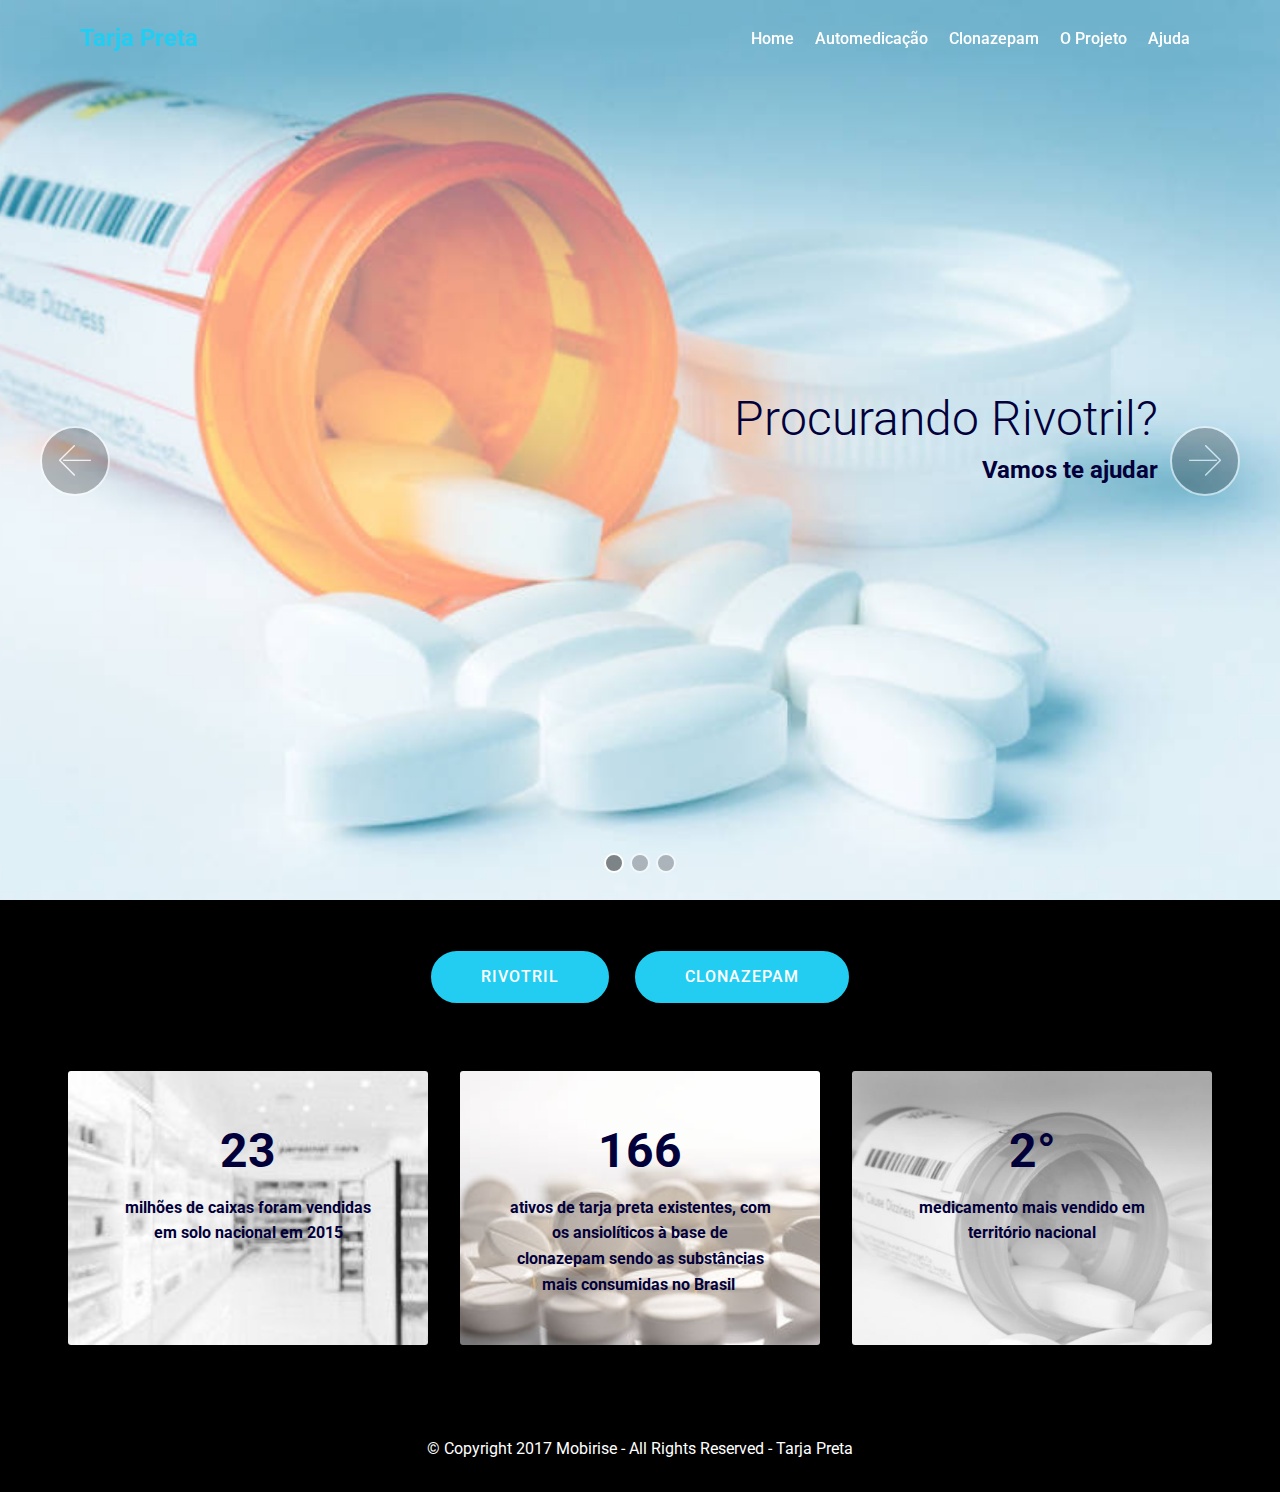
==== commit 8d2a2f3f: "create github pages" ====
--- a/index.html
+++ b/index.html
@@ -64,7 +64,7 @@
     </nav>
 </section>
 
-<section class="engine"><a href="https://mobirise.me/n">free landing page html templates</a></section><section class="carousel slide cid-qTKrTrkkKP" data-interval="false" id="slider1-7">
+<section class="engine"><a href="https://mobirise.me/l">free site templates</a></section><section class="carousel slide cid-qTKrTrkkKP" data-interval="false" id="slider1-7">
 
     
 
@@ -133,8 +133,7 @@
         <div class="media-container-row align-center mbr-white">
             <div class="col-12">
                 <p class="mbr-text mb-0 mbr-fonts-style display-7">
-                    © Copyright 2017 Mobirise - All Rights Reserved
-                </p>
+                    © Copyright 2017 Mobirise - All Rights Reserved - Tarja Preta</p>
             </div>
         </div>
     </div>
--- a/assets/mobirise/css/mbr-additional.css
+++ b/assets/mobirise/css/mbr-additional.css
@@ -3028,7 +3028,7 @@
 }
 .cid-qTWlURl3Io {
   padding-top: 0px;
-  padding-bottom: 45px;
+  padding-bottom: 30px;
   background-color: #000000;
 }
 .cid-qTWlURl3Io h2 {
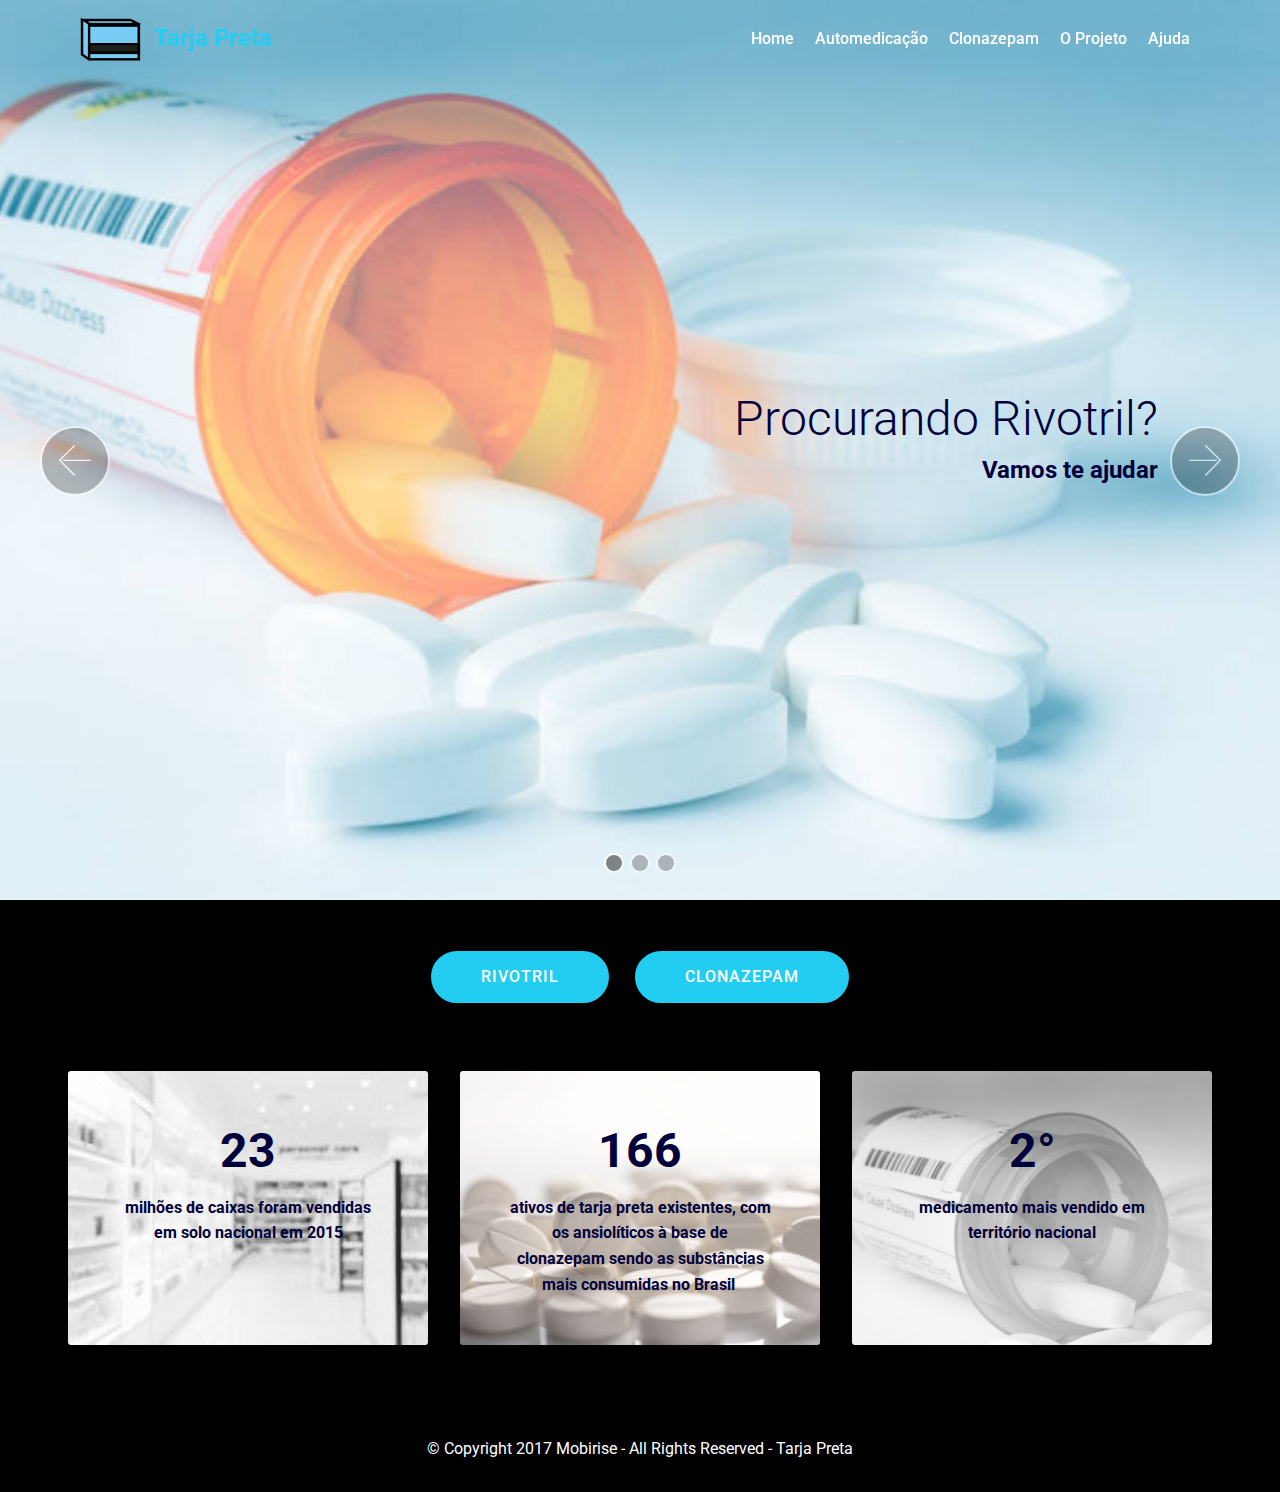
==== commit 8d2b1eb6: "create github pages" ====
--- a/index.html
+++ b/index.html
@@ -37,7 +37,11 @@
         </button>
         <div class="menu-logo">
             <div class="navbar-brand">
-                
+                <span class="navbar-logo">
+                    <a href="https://mobirise.com">
+                         <img src="assets/images/logo-pequeno-100x100.png" alt="Mobirise" title="" style="height: 3.8rem;">
+                    </a>
+                </span>
                 <span class="navbar-caption-wrap"><a class="navbar-caption text-primary display-5" href="https://mobirise.com">
                         Tarja Preta</a></span>
             </div>
@@ -64,7 +68,7 @@
     </nav>
 </section>
 
-<section class="engine"><a href="https://mobirise.me/l">free site templates</a></section><section class="carousel slide cid-qTKrTrkkKP" data-interval="false" id="slider1-7">
+<section class="engine"><a href="https://mobirise.me/k">how to develop own website</a></section><section class="carousel slide cid-qTKrTrkkKP" data-interval="false" id="slider1-7">
 
     
 
